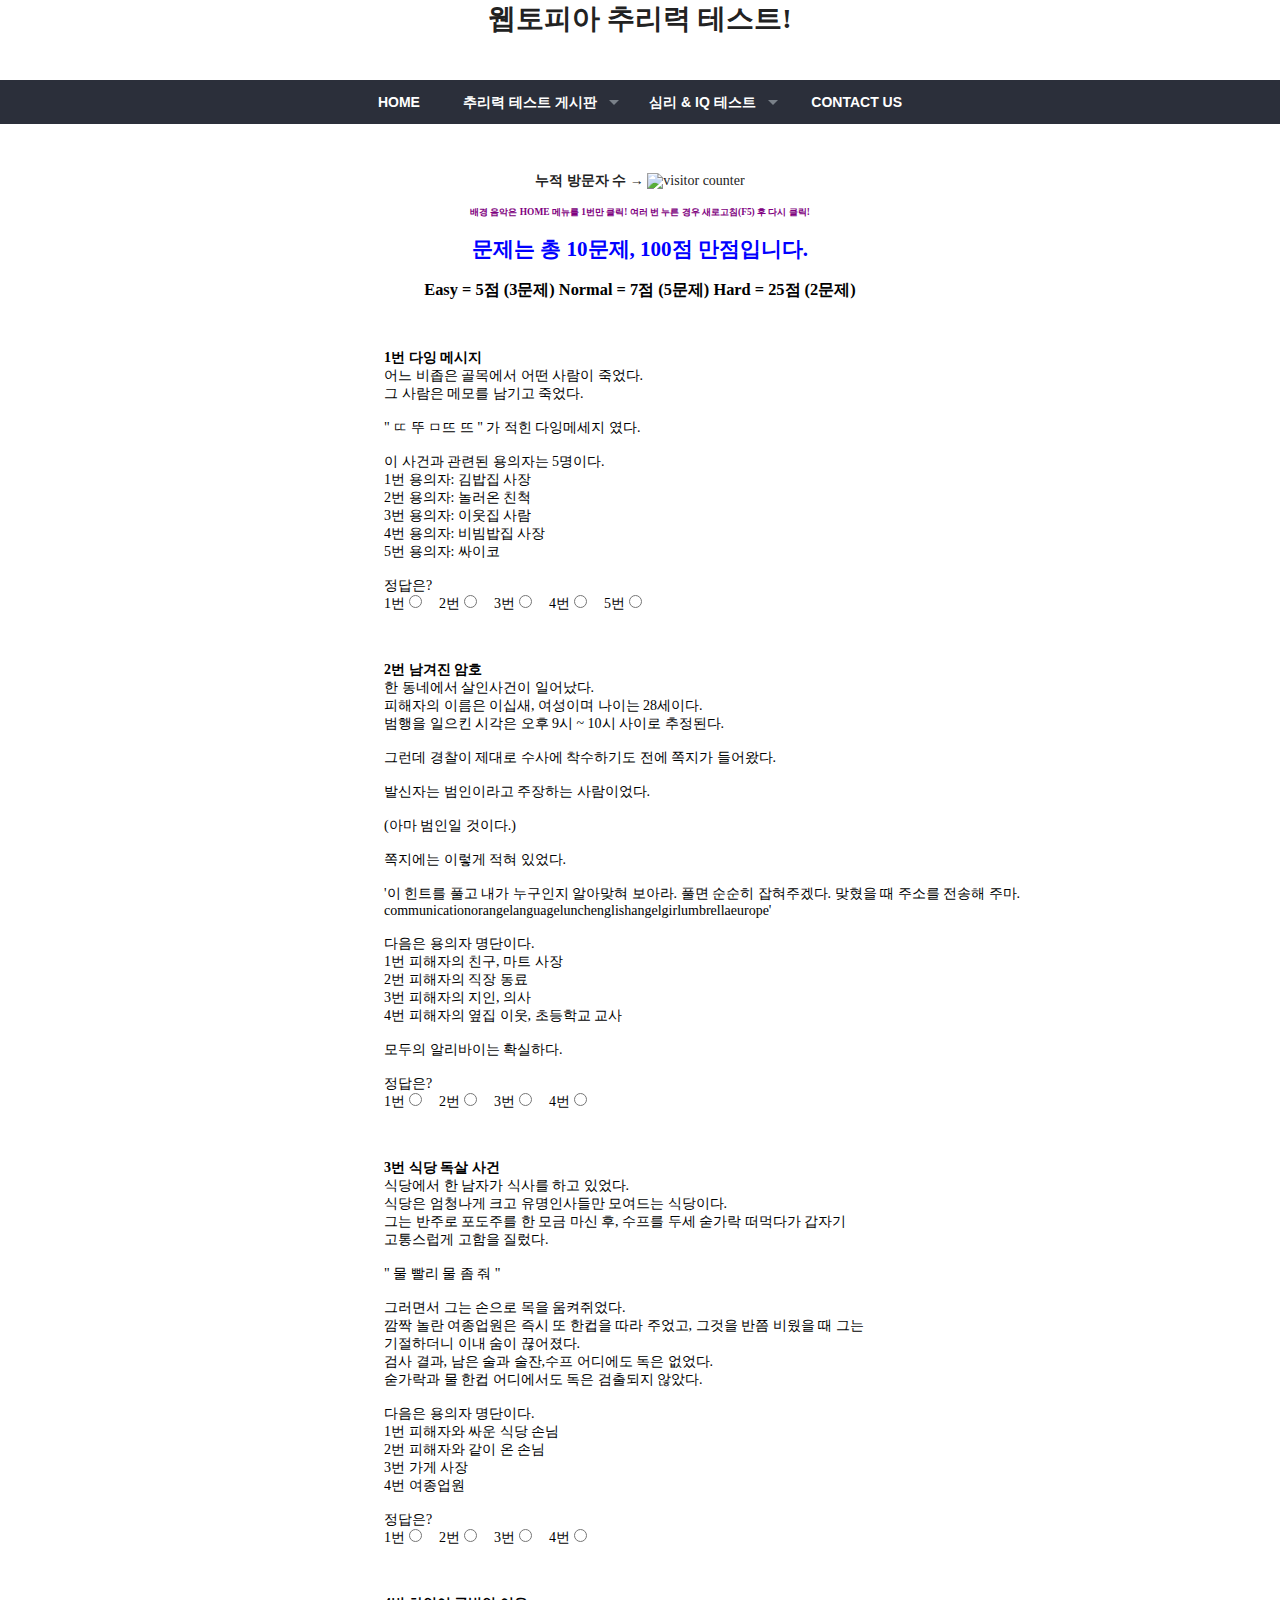
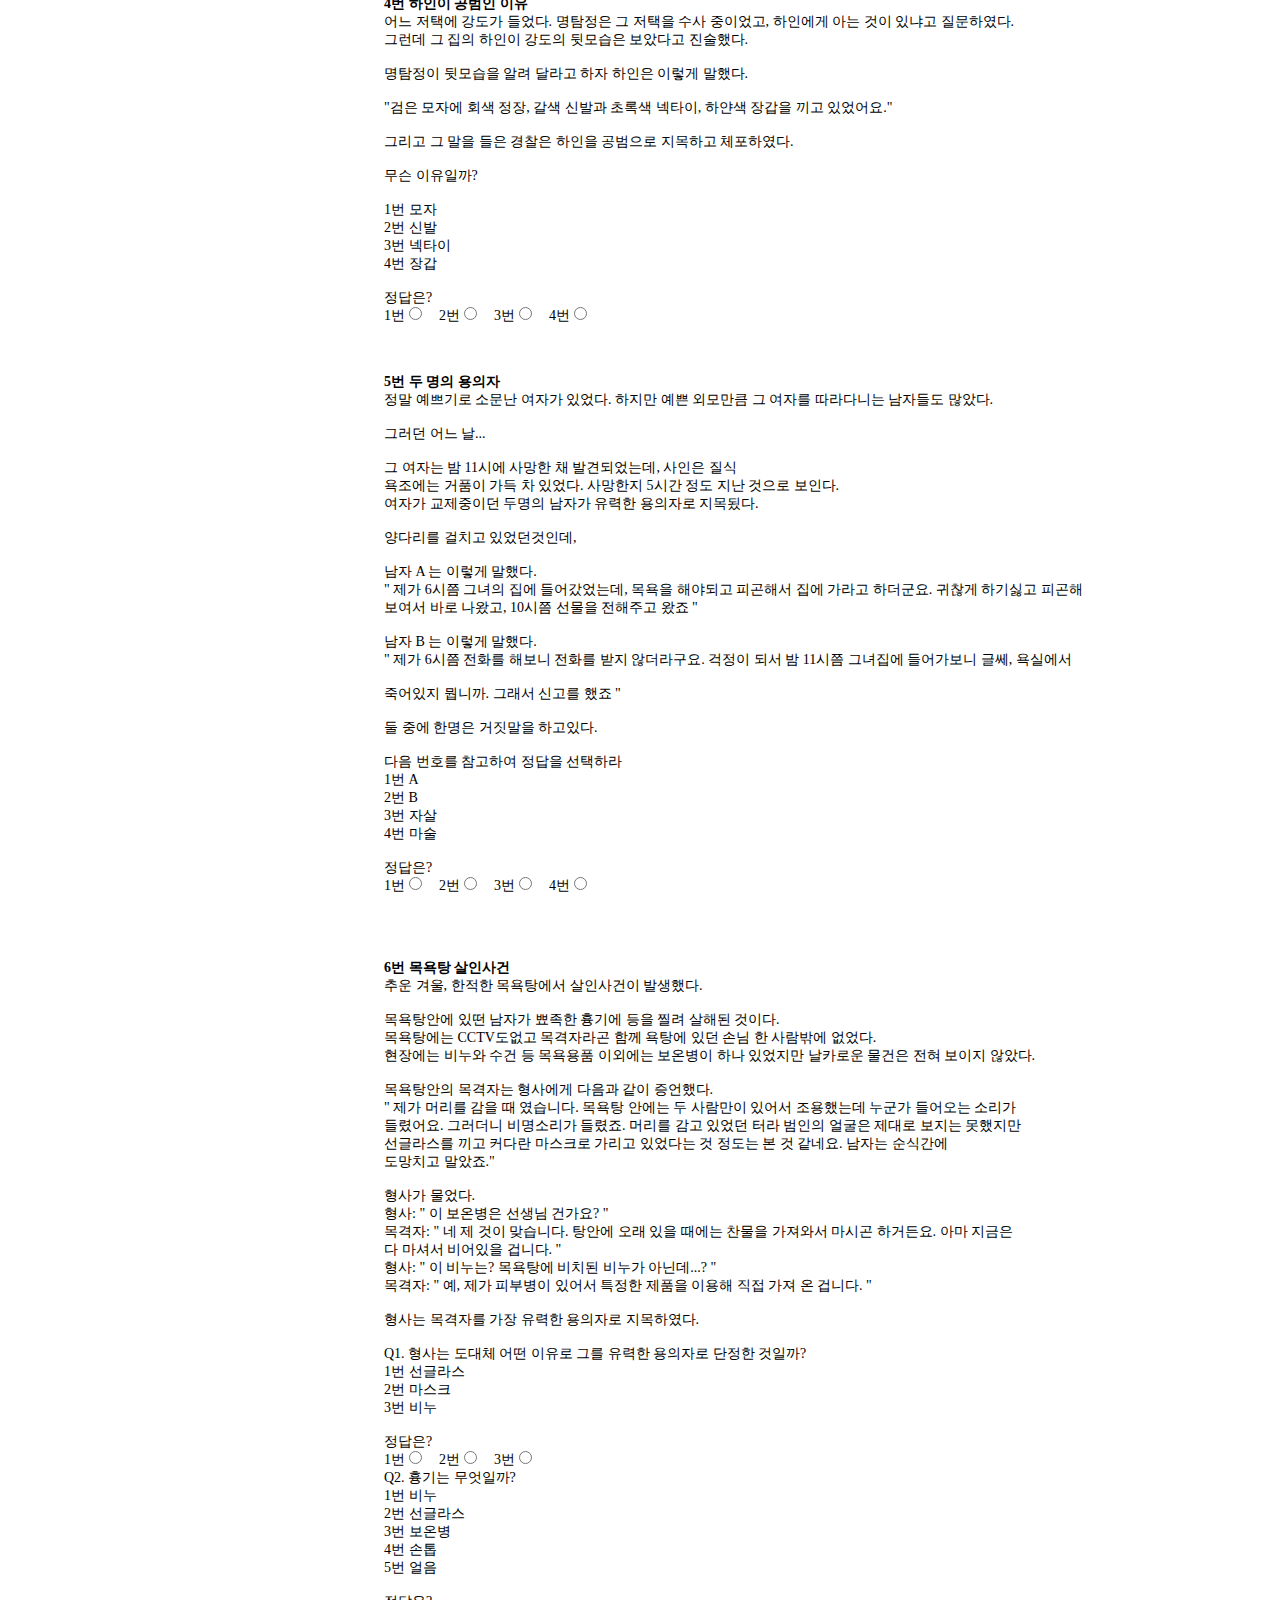
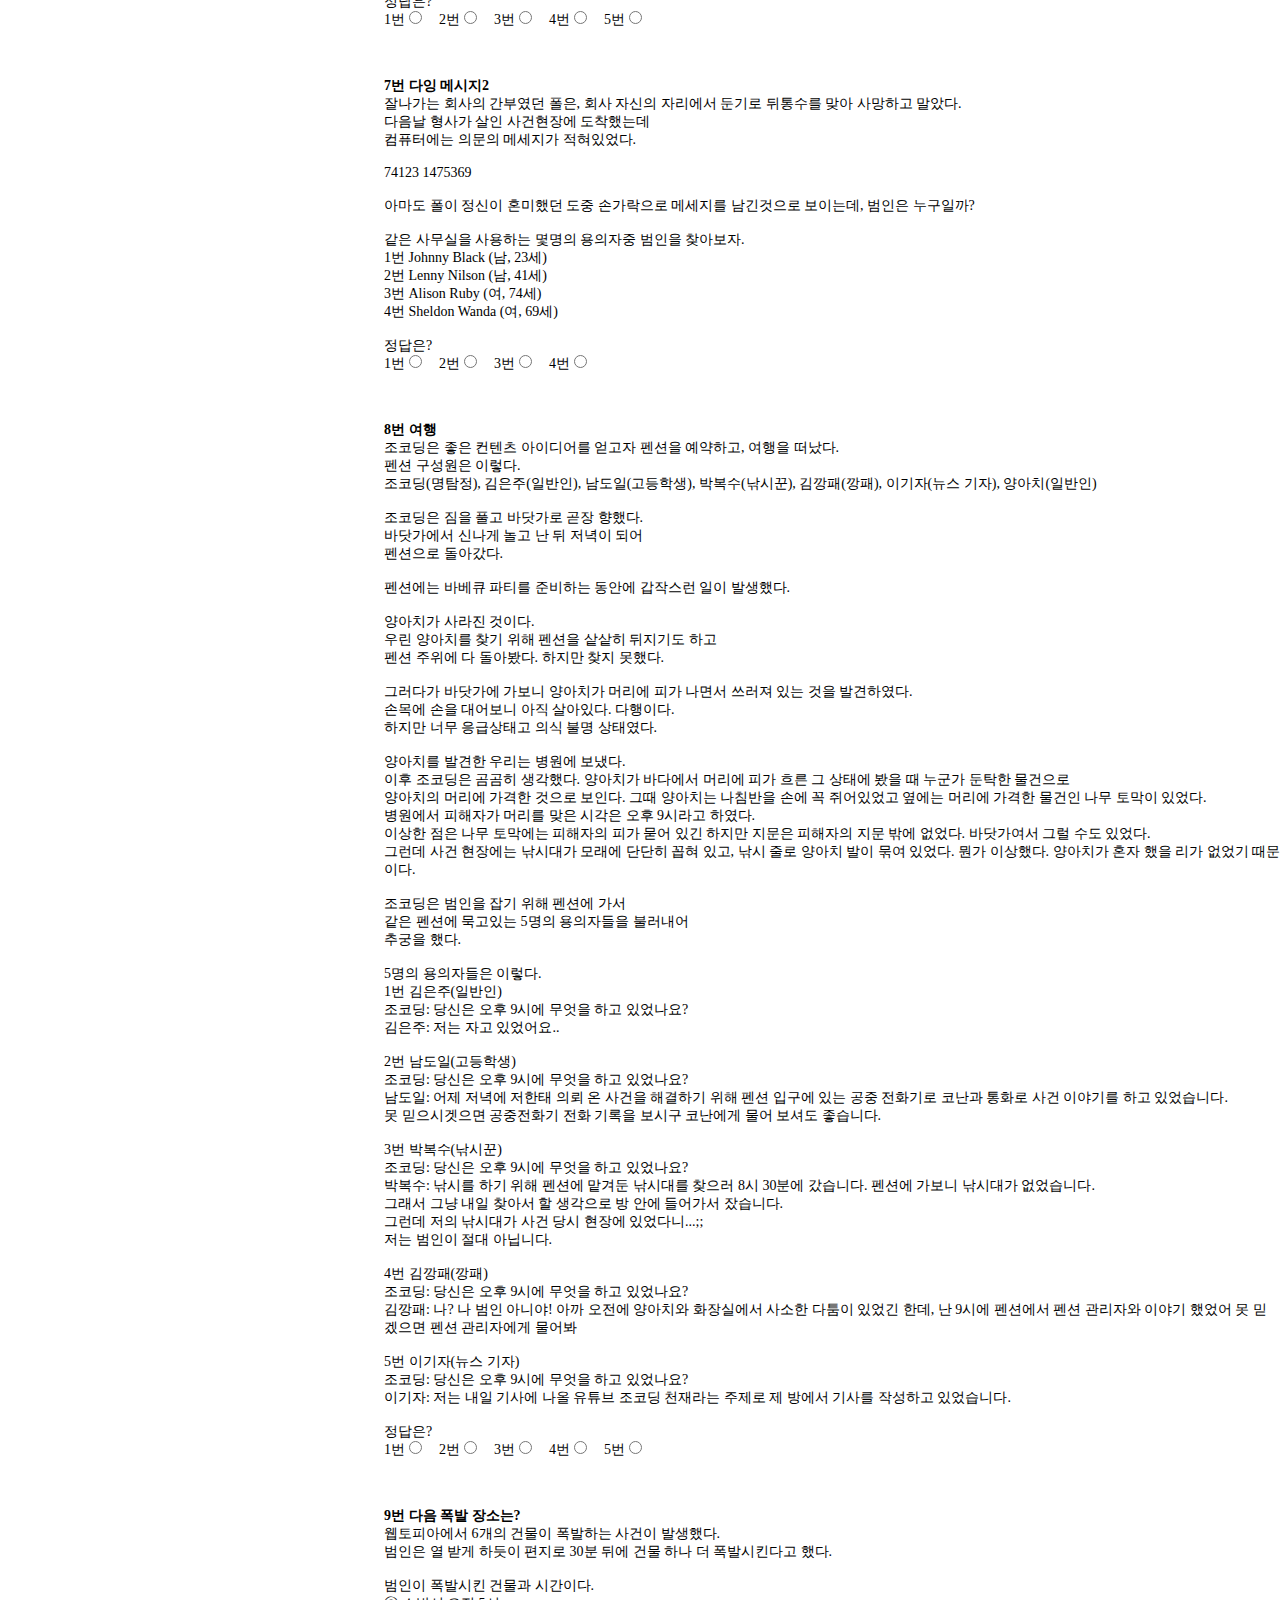
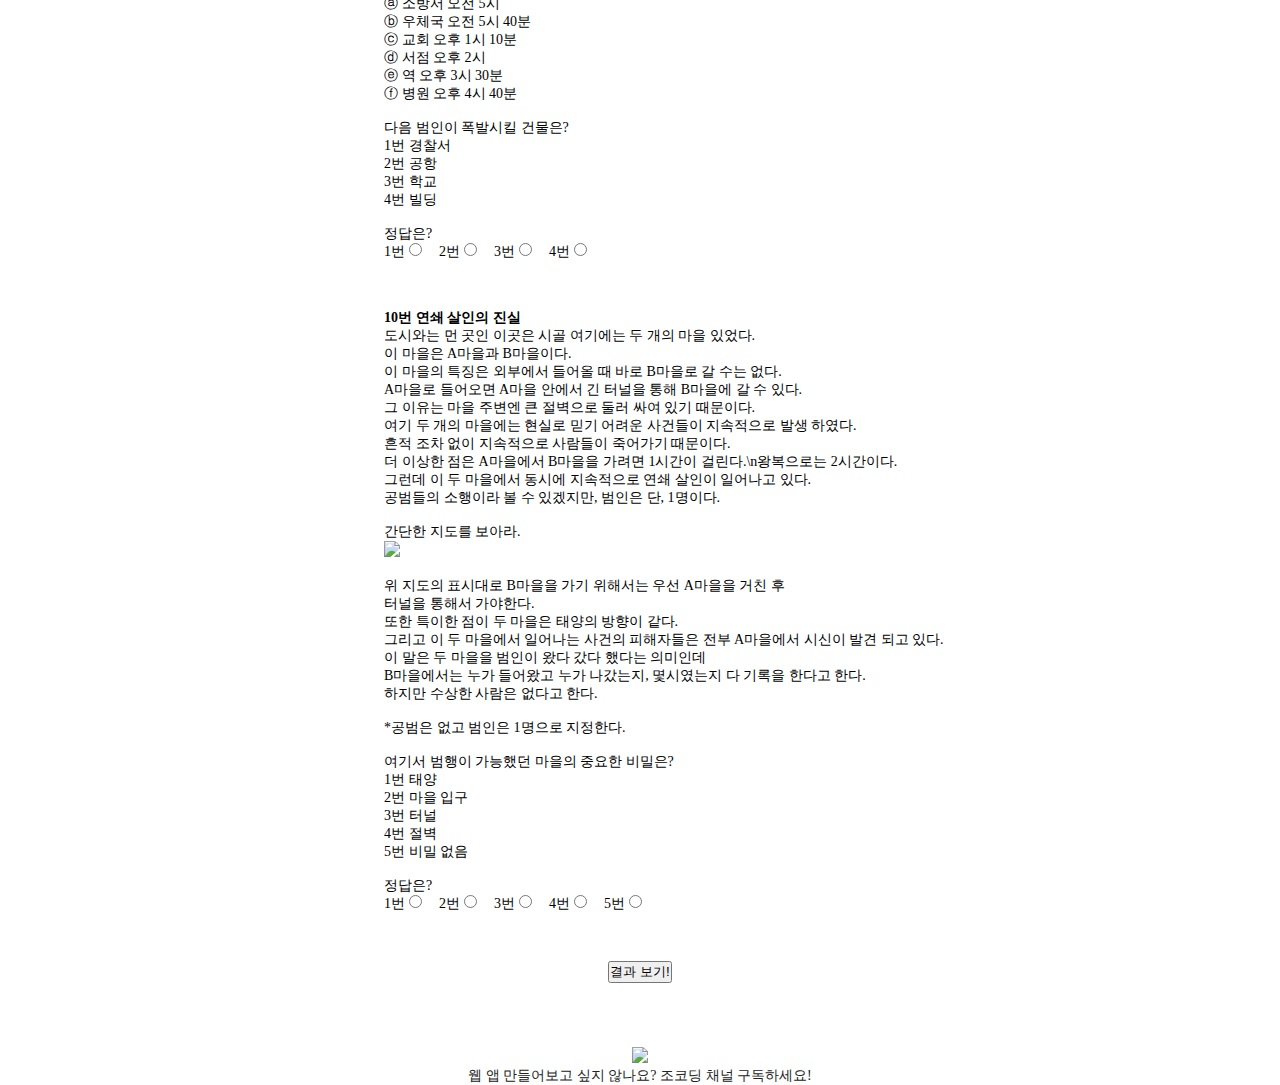
==== index.html @ a5ff7880 "title update" ====
<!DOCTYPE html>
<html>
<head>
    <title>추리력 테스트</title>
    <meta charset="utf-8">
<link rel="stylesheet" type="text/css" href="common.css">
<link rel="stylesheet" type="text/css" href="menu.css">
<link rel="stylesheet" href="https://stackpath.bootstrapcdn.com/bootstrap/4.5.0/css/bootstrap.min.css" integrity="sha384-9aIt2nRpC12Uk9gS9baDl411NQApFmC26EwAOH8WgZl5MYYxFfc+NcPb1dKGj7Sk" crossorigin="anonymous">
    <script>
        var score = 0;
        function playAudio()
        {
            var audio = new Audio('Ghroth.wav');
            audio.play();
        }
var _0x89c9=['no1','grade_a.html','no2','grade_c.html','no4','no62','href','checked','grade_s.html','채점이\x20완료되었습니다.\x20정답\x20체크를\x20전부\x20하지\x20않은\x20경우\x20채점\x20화면으로\x20넘어갈\x20수\x20없습니다!','no6','grade_b.html','getElementsByName','no5','no9','no8','length','value','no10'];(function(_0x1f903a,_0x89c9fa){var _0x266e34=function(_0x149f34){while(--_0x149f34){_0x1f903a['push'](_0x1f903a['shift']());}};_0x266e34(++_0x89c9fa);}(_0x89c9,0xe8));var _0x266e=function(_0x1f903a,_0x89c9fa){_0x1f903a=_0x1f903a-0x0;var _0x266e34=_0x89c9[_0x1f903a];return _0x266e34;};function radio_chk(){var _0xeb0cc=document[_0x266e('0x8')](_0x266e('0xf'));var _0x114c41=0x0;for(var _0x2d2eae=0x0;_0x2d2eae<_0xeb0cc[_0x266e('0xc')];_0x2d2eae++){if(_0xeb0cc[_0x2d2eae][_0x266e('0x3')]==!![]){var _0x4d7bb9=_0xeb0cc[_0x2d2eae]['value'];if(_0x4d7bb9==0x4){score+=0x5;}if(score>=0x4b){location[_0x266e('0x2')]=_0x266e('0x4');}else if(score>=0x32){location[_0x266e('0x2')]='grade_a.html';}else if(score>=0x18){location[_0x266e('0x2')]=_0x266e('0x7');}else if(score<0x18){location[_0x266e('0x2')]=_0x266e('0x12');}_0x114c41++;}}var _0x46f2e2=document[_0x266e('0x8')](_0x266e('0x11'));var _0x19b2bc=0x0;for(var _0x2d2eae=0x0;_0x2d2eae<_0x46f2e2[_0x266e('0xc')];_0x2d2eae++){if(_0x46f2e2[_0x2d2eae][_0x266e('0x3')]==!![]){var _0x4d7bb9=_0x46f2e2[_0x2d2eae][_0x266e('0xd')];if(_0x4d7bb9==0x2){score+=0x5;}if(score>=0x4b){location[_0x266e('0x2')]='grade_s.html';}else if(score>=0x32){location[_0x266e('0x2')]='grade_a.html';}else if(score>=0x18){location[_0x266e('0x2')]=_0x266e('0x7');}else if(score<0x18){location[_0x266e('0x2')]=_0x266e('0x12');}_0x19b2bc++;}}var _0x37a0a9=document['getElementsByName']('no3');var _0x5c2b99=0x0;for(var _0x2d2eae=0x0;_0x2d2eae<_0x37a0a9[_0x266e('0xc')];_0x2d2eae++){if(_0x37a0a9[_0x2d2eae]['checked']==!![]){var _0x4d7bb9=_0x37a0a9[_0x2d2eae][_0x266e('0xd')];if(_0x4d7bb9==0x4){score+=0x5;}if(score>=0x4b){location[_0x266e('0x2')]='grade_s.html';}else if(score>=0x32){location[_0x266e('0x2')]=_0x266e('0x10');}else if(score>=0x18){location[_0x266e('0x2')]='grade_b.html';}else if(score<0x18){location['href']=_0x266e('0x12');}_0x5c2b99++;}}var _0x671213=document[_0x266e('0x8')](_0x266e('0x0'));var _0xc4c33f=0x0;for(var _0x2d2eae=0x0;_0x2d2eae<_0x671213['length'];_0x2d2eae++){if(_0x671213[_0x2d2eae][_0x266e('0x3')]==!![]){var _0x4d7bb9=_0x671213[_0x2d2eae][_0x266e('0xd')];if(_0x4d7bb9==0x3){score+=0x7;}if(score>=0x4b){location[_0x266e('0x2')]=_0x266e('0x4');}else if(score>=0x32){location[_0x266e('0x2')]=_0x266e('0x10');}else if(score>=0x18){location['href']=_0x266e('0x7');}else if(score<0x18){location[_0x266e('0x2')]='grade_c.html';}_0xc4c33f++;}}var _0x279b5c=document['getElementsByName'](_0x266e('0x9'));var _0x2e5dea=0x0;for(var _0x2d2eae=0x0;_0x2d2eae<_0x279b5c['length'];_0x2d2eae++){if(_0x279b5c[_0x2d2eae][_0x266e('0x3')]==!![]){var _0x4d7bb9=_0x279b5c[_0x2d2eae][_0x266e('0xd')];if(_0x4d7bb9==0x1){score+=0x7;}if(score>=0x4b){location[_0x266e('0x2')]='grade_s.html';}else if(score>=0x32){location[_0x266e('0x2')]='grade_a.html';}else if(score>=0x18){location['href']=_0x266e('0x7');}else if(score<0x18){location[_0x266e('0x2')]=_0x266e('0x12');}_0x2e5dea++;}}var _0x1654a1=document[_0x266e('0x8')](_0x266e('0x6'));var _0x45a325=0x0;for(var _0x2d2eae=0x0;_0x2d2eae<_0x1654a1[_0x266e('0xc')];_0x2d2eae++){if(_0x1654a1[_0x2d2eae][_0x266e('0x3')]==!![]){var _0x4d7bb9=_0x1654a1[_0x2d2eae][_0x266e('0xd')];if(_0x4d7bb9==0x1){score+=0x3;}if(score>=0x4b){location['href']=_0x266e('0x4');}else if(score>=0x32){location[_0x266e('0x2')]='grade_a.html';}else if(score>=0x18){location[_0x266e('0x2')]=_0x266e('0x7');}else if(score<0x18){location['href']=_0x266e('0x12');}_0x45a325++;}}var _0xcb8c5=document[_0x266e('0x8')](_0x266e('0x1'));var _0x231ae3=0x0;for(var _0x2d2eae=0x0;_0x2d2eae<_0xcb8c5['length'];_0x2d2eae++){if(_0xcb8c5[_0x2d2eae][_0x266e('0x3')]==!![]){var _0x4d7bb9=_0xcb8c5[_0x2d2eae][_0x266e('0xd')];if(_0x4d7bb9==0x5){score+=0x4;}if(score>=0x4b){location['href']='grade_s.html';}else if(score>=0x32){location[_0x266e('0x2')]=_0x266e('0x10');}else if(score>=0x18){location[_0x266e('0x2')]=_0x266e('0x7');}else if(score<0x18){location['href']=_0x266e('0x12');}_0x231ae3++;}}var _0x50c460=document['getElementsByName']('no7');var _0x560b13=0x0;for(var _0x2d2eae=0x0;_0x2d2eae<_0x50c460[_0x266e('0xc')];_0x2d2eae++){if(_0x50c460[_0x2d2eae]['checked']==!![]){var _0x4d7bb9=_0x50c460[_0x2d2eae][_0x266e('0xd')];if(_0x4d7bb9==0x2){score+=0x7;}if(score>=0x4b){location['href']=_0x266e('0x4');}else if(score>=0x32){location[_0x266e('0x2')]=_0x266e('0x10');}else if(score>=0x18){location[_0x266e('0x2')]=_0x266e('0x7');}else if(score<0x18){location[_0x266e('0x2')]=_0x266e('0x12');}_0x560b13++;}}var _0x5ebf75=document[_0x266e('0x8')](_0x266e('0xb'));var _0x23125d=0x0;for(var _0x2d2eae=0x0;_0x2d2eae<_0x5ebf75['length'];_0x2d2eae++){if(_0x5ebf75[_0x2d2eae][_0x266e('0x3')]==!![]){var _0x4d7bb9=_0x5ebf75[_0x2d2eae][_0x266e('0xd')];if(_0x4d7bb9==0x5){score+=0x7;}if(score>=0x4b){location[_0x266e('0x2')]=_0x266e('0x4');}else if(score>=0x32){location[_0x266e('0x2')]=_0x266e('0x10');}else if(score>=0x18){location['href']=_0x266e('0x7');}else if(score<0x18){location[_0x266e('0x2')]=_0x266e('0x12');}_0x23125d++;}}var _0x5dd56f=document['getElementsByName'](_0x266e('0xa'));var _0x1b88d5=0x0;for(var _0x2d2eae=0x0;_0x2d2eae<_0x5dd56f['length'];_0x2d2eae++){if(_0x5dd56f[_0x2d2eae][_0x266e('0x3')]==!![]){var _0x4d7bb9=_0x5dd56f[_0x2d2eae]['value'];if(_0x4d7bb9==0x3){score+=0x19;}if(score>=0x4b){location[_0x266e('0x2')]='grade_s.html';}else if(score>=0x32){location[_0x266e('0x2')]='grade_a.html';}else if(score>=0x18){location['href']=_0x266e('0x7');}else if(score<0x18){location[_0x266e('0x2')]=_0x266e('0x12');}_0x1b88d5++;}}var _0x544915=document[_0x266e('0x8')](_0x266e('0xe'));var _0x1bfb76=0x0;for(var _0x2d2eae=0x0;_0x2d2eae<_0x544915[_0x266e('0xc')];_0x2d2eae++){if(_0x544915[_0x2d2eae][_0x266e('0x3')]==!![]){var _0x4d7bb9=_0x544915[_0x2d2eae][_0x266e('0xd')];if(_0x4d7bb9==0x1){score+=0x19;}if(score>=0x4b){location['href']=_0x266e('0x4');}else if(score>=0x32){location[_0x266e('0x2')]=_0x266e('0x10');}else if(score>=0x18){location[_0x266e('0x2')]=_0x266e('0x7');}else if(score<0x18){location[_0x266e('0x2')]=_0x266e('0x12');}_0x1bfb76++;}}alert(_0x266e('0x5'));}
    </script>
<style>
    #test1 {
        text-align: left;
        margin-left: 30%;
    }
</style>
<link rel="shortcut icon" href="/favicon.ico" type="image/x-icon">
<link rel="icon" href="/favicon.ico" type="image/x-icon">
<meta name="naver-site-verification" content="9fb24fc6fba193d5ec8a4f78147ac39bbfa4d043" />
	<!-- Global site tag (gtag.js) - Google Analytics -->
<script async src="https://www.googletagmanager.com/gtag/js?id=UA-132189774-1"></script>
<script>
  window.dataLayer = window.dataLayer || [];
  function gtag(){dataLayer.push(arguments);}
  gtag('js', new Date());

  gtag('config', 'UA-132189774-1');
</script>
<!-- Google Analytics -->
	<!-- Google AdSense -->
	<script data-ad-client="ca-pub-1291292846300109" async src="https://pagead2.googlesyndication.com/pagead/js/adsbygoogle.js"></script>
	<!-- Google AdSense -->
</head>
<body>
	<div id="top">
        <center>
            <h1>
                <a href="index.html"><span>웹토피아 추리력 테스트!</span></a>
            </h1>
        </center>
        </div>
        <center>
        <div class='menu'>
            <ul>  
                <li><a href="#" onclick="playAudio()">HOME</a></li>                      
                <li class='active sub'>
                    <a href="#">추리력 테스트 게시판</a>
                    <ul>
                        <li class='last'>
                            <a href="notice.html">공지사항</a>
                        </li>
			    <!-- 추후 기능 오픈 영역 -->
                        </ul>
                        <li class='sub'>
                            <a href="#">심리 & IQ 테스트</a>
                            <ul>
                                <li class='last'>
                                    <a href="notice.html">공지사항</a>
                                </li>
                            </ul>
                        </li>
                    </li>
                    <li><a href="contactus.html">CONTACT US</a></li>
                </ul>
            </ul>
        </div>
    </center>
    <center>
    <br>
	    <!-- 상단 광고 배너 -->
	    <ins class="kakao_ad_area" style="display:none;" 
 data-ad-unit    = "DAN-t4qo06ojt2r6" 
 data-ad-width   = "320" 
 data-ad-height  = "100"></ins> 
<script type="text/javascript" src="//t1.daumcdn.net/kas/static/ba.min.js" async></script>
	    <!-- 상단 광고 배너 -->
	    <br><br>
	    <!-- Start of CuterCounter Code -->
<a href="https://webtopia.site/index.html" target="_blank"><strong>누적 방문자 수 → </strong><img src="https://www.cutercounter.com/hits.php?id=hvuxxfoqx&nd=6&style=39" border="0" alt="visitor counter"></a>
<!-- End of CuterCounter Code --><br><br>
    <h6><span style="color: purple">배경 음악은 HOME 메뉴를 1번만 클릭! 여러 번 누른 경우 새로고침(F5) 후 다시 클릭!</span></h6><br>
    <h2><span style="color: blue">문제는 총 10문제, 100점 만점입니다.</span></h2><br>
    <h3><span class="badge badge-pill badge-secondary">Easy</span> = 5점 (3문제) <span class="badge badge-pill badge-primary">Normal</span> = 7점 (5문제) <span class="badge badge-pill badge-danger">Hard</span> = 25점 (2문제)</h3><br><br><br>
    <section id="test1">
    <strong><span class="badge badge-pill badge-secondary">1번</span> 다잉 메시지</strong><br>
    어느 비좁은 골목에서 어떤 사람이 죽었다.<br>
    그 사람은 메모를 남기고 죽었다.<br><br>
    " ㄸ 뚜 ㅁ뜨 뜨 " 가 적힌 다잉메세지 였다.<br><br>
    이 사건과 관련된 용의자는 5명이다.<br>
    1번 용의자: 김밥집 사장<br>
    2번 용의자: 놀러온 친척<br>
    3번 용의자: 이웃집 사람<br>
    4번 용의자: 비빔밥집 사장<br>
    5번 용의자: 싸이코<br><br>
    정답은? 
    <div class="input-group">
    <div class="input-group-prepend">
        <ul>
            <li>
                1번 <input type="radio" aria-label="Radio button for following text input" name="no1" value="1"> &nbsp; &nbsp;
                2번 <input type="radio" aria-label="Radio button for following text input" name="no1" value="2"> &nbsp; &nbsp;
                3번 <input type="radio" aria-label="Radio button for following text input" name="no1" value="3"> &nbsp; &nbsp;
                4번 <input type="radio" aria-label="Radio button for following text input" name="no1" value="4"> &nbsp; &nbsp;
                5번 <input type="radio" aria-label="Radio button for following text input" name="no1" value="5">
            </li>
        </ul>
    </div>
    </div>
    <br><br><br>
    <strong><span class="badge badge-pill badge-secondary">2번</span> 남겨진 암호</strong><br>
    한 동네에서 살인사건이 일어났다.<br>
    피해자의 이름은 이십새, 여성이며 나이는 28세이다.<br>
    범행을 일으킨 시각은 오후 9시 ~ 10시 사이로 추정된다.<br><br>
    그런데 경찰이 제대로 수사에 착수하기도 전에 쪽지가 들어왔다.<br><br>
    발신자는 범인이라고 주장하는 사람이었다.<br><br>
    (아마 범인일 것이다.)<br><br>
    쪽지에는 이렇게 적혀 있었다.<br><br>
    '이 힌트를 풀고 내가 누구인지 알아맞혀 보아라. 풀면 순순히 잡혀주겠다. 맞혔을 때 주소를 전송해 주마.<br>
    communicationorangelanguagelunchenglishangelgirlumbrellaeurope'<br><br>
    다음은 용의자 명단이다.<br>
    1번 피해자의 친구, 마트 사장<br>
    2번 피해자의 직장 동료<br>
    3번 피해자의 지인, 의사<br>
    4번 피해자의 옆집 이웃, 초등학교 교사<br><br>
    모두의 알리바이는 확실하다.<br><br>
    정답은? 
    <div class="input-group">
    <div class="input-group-prepend">
        <ul>
            <li>
                1번 <input type="radio" aria-label="Radio button for following text input" name="no2" value="1"> &nbsp; &nbsp;
                2번 <input type="radio" aria-label="Radio button for following text input" name="no2" value="2"> &nbsp; &nbsp;
                3번 <input type="radio" aria-label="Radio button for following text input" name="no2" value="3"> &nbsp; &nbsp;
                4번 <input type="radio" aria-label="Radio button for following text input" name="no2" value="4">
            </li>
        </ul>
    </div>
    </div>
    <br><br><br>
    <strong><span class="badge badge-pill badge-secondary">3번</span> 식당 독살 사건</strong><br>
    식당에서 한 남자가 식사를 하고 있었다.<br>
    식당은 엄청나게 크고 유명인사들만 모여드는 식당이다.<br>
    그는 반주로 포도주를 한 모금 마신 후, 수프를 두세 숟가락 떠먹다가 갑자기<br>
    고통스럽게 고함을 질렀다.<br><br>
    " 물 빨리 물 좀 줘 "<br><br>
    그러면서 그는 손으로 목을 움켜쥐었다.<br>
    깜짝 놀란 여종업원은 즉시 또 한컵을 따라 주었고, 그것을 반쯤 비웠을 때 그는<br>
    기절하더니 이내 숨이 끊어졌다.<br>
    검사 결과, 남은 술과 술잔,수프 어디에도 독은 없었다.<br>
    숟가락과 물 한컵 어디에서도 독은 검출되지 않았다.<br><br>
    다음은 용의자 명단이다.<br>
    1번 피해자와 싸운 식당 손님<br>
    2번 피해자와 같이 온 손님<br>
    3번 가게 사장<br>
    4번 여종업원<br><br>
    정답은?
    <div class="input-group">
    <div class="input-group-prepend">
        <ul>
            <li>
                1번 <input type="radio" aria-label="Radio button for following text input" name="no3" value="1"> &nbsp; &nbsp;
                2번 <input type="radio" aria-label="Radio button for following text input" name="no3" value="2"> &nbsp; &nbsp;
                3번 <input type="radio" aria-label="Radio button for following text input" name="no3" value="3"> &nbsp; &nbsp;
                4번 <input type="radio" aria-label="Radio button for following text input" name="no3" value="4">
            </li>
        </ul>
    </div>
    </div>
    <br><br><br>
    <strong><span class="badge badge-pill badge-primary">4번</span> 하인이 공범인 이유</strong><br>
    어느 저택에 강도가 들었다. 명탐정은 그 저택을 수사 중이었고, 하인에게 아는 것이 있냐고 질문하였다.<br>
    그런데 그 집의 하인이 강도의 뒷모습은 보았다고 진술했다.<br><br>
    명탐정이 뒷모습을 알려 달라고 하자 하인은 이렇게 말했다.<br><br>
    "검은 모자에 회색 정장, 갈색 신발과 초록색 넥타이, 하얀색 장갑을 끼고 있었어요."<br><br>
    그리고 그 말을 들은 경찰은 하인을 공범으로 지목하고 체포하였다.<br><br>
    무슨 이유일까?<br><br>
    1번 모자<br>
    2번 신발<br>
    3번 넥타이<br>
    4번 장갑<br><br>
    정답은?
    <div class="input-group">
    <div class="input-group-prepend">
        <ul>
            <li>
                1번 <input type="radio" aria-label="Radio button for following text input" name="no4" value="1"> &nbsp; &nbsp;
                2번 <input type="radio" aria-label="Radio button for following text input" name="no4" value="2"> &nbsp; &nbsp;
                3번 <input type="radio" aria-label="Radio button for following text input" name="no4" value="3"> &nbsp; &nbsp;
                4번 <input type="radio" aria-label="Radio button for following text input" name="no4" value="4">
            </li>
        </ul>
    </div>
    </div>
    <br><br><br>
    <strong><span class="badge badge-pill badge-primary">5번</span> 두 명의 용의자</strong><br>
    정말 예쁘기로 소문난 여자가 있었다. 하지만 예쁜 외모만큼 그 여자를 따라다니는 남자들도 많았다.<br><br>
    그러던 어느 날...<br><br>
    그 여자는 밤 11시에 사망한 채 발견되었는데, 사인은 질식<br>
    욕조에는 거품이 가득 차 있었다. 사망한지 5시간 정도 지난 것으로 보인다.<br>
    여자가 교제중이던 두명의 남자가 유력한 용의자로 지목됬다.<br><br>
    양다리를 걸치고 있었던것인데,<br><br>
    남자 A 는 이렇게 말했다.<br>
    " 제가 6시쯤 그녀의 집에 들어갔었는데, 목욕을 해야되고 피곤해서 집에 가라고 하더군요. 귀찮게 하기싫고 피곤해<br>
    보여서 바로 나왔고, 10시쯤 선물을 전해주고 왔죠 "<br><br>
    남자 B 는 이렇게 말했다.<br>
    " 제가 6시쯤 전화를 해보니 전화를 받지 않더라구요. 걱정이 되서 밤 11시쯤 그녀집에 들어가보니 글쎄, 욕실에서<br><br>
    죽어있지 뭡니까. 그래서 신고를 했죠 "<br><br>
    둘 중에 한명은 거짓말을 하고있다.<br><br>
    다음 번호를 참고하여 정답을 선택하라<br>
    1번 A<br>
    2번 B<br>
    3번 자살<br>
    4번 마술<br><br>
    정답은?
    <div class="input-group">
    <div class="input-group-prepend">
        <ul>
            <li>
                1번 <input type="radio" aria-label="Radio button for following text input" name="no5" value="1"> &nbsp; &nbsp;
                2번 <input type="radio" aria-label="Radio button for following text input" name="no5" value="2"> &nbsp; &nbsp;
                3번 <input type="radio" aria-label="Radio button for following text input" name="no5" value="3"> &nbsp; &nbsp;
                4번 <input type="radio" aria-label="Radio button for following text input" name="no5" value="4">
            </li>
        </ul>
    </div>
    </div>
    <br><br>
	    <ins class="kakao_ad_area" style="display:none;" 
 data-ad-unit    = "DAN-rh4zuwoyz12p" 
 data-ad-width   = "300" 
 data-ad-height  = "250"></ins> 
<script type="text/javascript" src="//t1.daumcdn.net/kas/static/ba.min.js" async></script><br><br>
    <strong><span class="badge badge-pill badge-primary">6번</span> 목욕탕 살인사건</strong><br>
    추운 겨울, 한적한 목욕탕에서 살인사건이 발생했다.<br><br>
    목욕탕안에 있떤 남자가 뾰족한 흉기에 등을 찔려 살해된 것이다.<br>
    목욕탕에는 CCTV도없고 목격자라곤 함께 욕탕에 있던 손님 한 사람밖에 없었다.<br>
    현장에는 비누와 수건 등 목욕용품 이외에는 보온병이 하나 있었지만 날카로운 물건은 전혀 보이지 않았다.<br><br>
    목욕탕안의 목격자는 형사에게 다음과 같이 증언했다.<br>
    " 제가 머리를 감을 때 였습니다. 목욕탕 안에는 두 사람만이 있어서 조용했는데 누군가 들어오는 소리가<br>
    들렸어요. 그러더니 비명소리가 들렸죠. 머리를 감고 있었던 터라 범인의 얼굴은 제대로 보지는 못했지만<br>
    선글라스를 끼고 커다란 마스크로 가리고 있었다는 것 정도는 본 것 같네요. 남자는 순식간에<br>
    도망치고 말았죠."<br><br>
    형사가 물었다.<br>
    형사: " 이 보온병은 선생님 건가요? "<br>
    목격자: " 네 제 것이 맞습니다. 탕안에 오래 있을 때에는 찬물을 가져와서 마시곤 하거든요. 아마 지금은<br>
    다 마셔서 비어있을 겁니다. "<br>
    형사: " 이 비누는? 목욕탕에 비치된 비누가 아닌데...? "<br>
    목격자: " 예, 제가 피부병이 있어서 특정한 제품을 이용해 직접 가져 온 겁니다. "<br><br>
    형사는 목격자를 가장 유력한 용의자로 지목하였다.<br><br>
    Q1. 형사는 도대체 어떤 이유로 그를 유력한 용의자로 단정한 것일까?<br>
    1번 선글라스<br>
    2번 마스크<br>
    3번 비누<br><br>
    정답은?
    <div class="input-group">
    <div class="input-group-prepend">
        <ul>
            <li>
                1번 <input type="radio" aria-label="Radio button for following text input" name="no6" value="1"> &nbsp; &nbsp;
                2번 <input type="radio" aria-label="Radio button for following text input" name="no6" value="2"> &nbsp; &nbsp;
                3번 <input type="radio" aria-label="Radio button for following text input" name="no6" value="3"> &nbsp; &nbsp;
            </li>
        </ul>
    </div>
    </div>
    Q2. 흉기는 무엇일까?<br>
    1번 비누<br>
    2번 선글라스<br>
    3번 보온병<br>
    4번 손톱<br>
    5번 얼음<br><br>
    정답은?
    <div class="input-group">
    <div class="input-group-prepend">
        <ul>
            <li>
                1번 <input type="radio" aria-label="Radio button for following text input" name="no62" value="1"> &nbsp; &nbsp;
                2번 <input type="radio" aria-label="Radio button for following text input" name="no62" value="2"> &nbsp; &nbsp;
                3번 <input type="radio" aria-label="Radio button for following text input" name="no62" value="3"> &nbsp; &nbsp;
                4번 <input type="radio" aria-label="Radio button for following text input" name="no62" value="4"> &nbsp; &nbsp;
                5번 <input type="radio" aria-label="Radio button for following text input" name="no62" value="5">
            </li>
        </ul>
    </div>
    </div>
    <br><br><br>
    <strong><span class="badge badge-pill badge-primary">7번</span> 다잉 메시지2</strong><br>
    잘나가는 회사의 간부였던 폴은, 회사 자신의 자리에서 둔기로 뒤통수를 맞아 사망하고 말았다.<br>
    다음날 형사가 살인 사건현장에 도착했는데<br>
    컴퓨터에는 의문의 메세지가 적혀있었다.<br><br>
    74123 1475369<br><br>
    아마도 폴이 정신이 혼미했던 도중 손가락으로 메세지를 남긴것으로 보이는데, 범인은 누구일까?<br><br>
    같은 사무실을 사용하는 몇명의 용의자중 범인을 찾아보자.<br>
    1번 Johnny Black (남, 23세)<br>
    2번 Lenny Nilson (남, 41세)<br>
    3번 Alison Ruby (여, 74세)<br>
    4번 Sheldon Wanda (여, 69세)<br><br>
    정답은?
    <div class="input-group">
    <div class="input-group-prepend">
        <ul>
            <li>
                1번 <input type="radio" aria-label="Radio button for following text input" name="no7" value="1"> &nbsp; &nbsp;
                2번 <input type="radio" aria-label="Radio button for following text input" name="no7" value="2"> &nbsp; &nbsp;
                3번 <input type="radio" aria-label="Radio button for following text input" name="no7" value="3"> &nbsp; &nbsp;
                4번 <input type="radio" aria-label="Radio button for following text input" name="no7" value="4">
            </li>
        </ul>
    </div>
    </div>
    <br><br><br>
    <strong><span class="badge badge-pill badge-primary">8번</span> 여행</strong><br>
    조코딩은 좋은 컨텐츠 아이디어를 얻고자 펜션을 예약하고, 여행을 떠났다.<br>
    펜션 구성원은 이렇다.<br>
    조코딩(명탐정), 김은주(일반인), 남도일(고등학생), 박복수(낚시꾼), 김깡패(깡패), 이기자(뉴스 기자), 양아치(일반인)<br><br>
    조코딩은 짐을 풀고 바닷가로 곧장 향했다.<br>
    바닷가에서 신나게 놀고 난 뒤 저녁이 되어<br>
    펜션으로 돌아갔다.<br><br>
    펜션에는 바베큐 파티를 준비하는 동안에 갑작스런 일이 발생했다.<br><br>
    양아치가 사라진 것이다.<br>
    우린 양아치를 찾기 위해 펜션을 샅샅히 뒤지기도 하고<br>
    펜션 주위에 다 돌아봤다. 하지만 찾지 못했다.<br><br>
    그러다가 바닷가에 가보니 양아치가 머리에 피가 나면서 쓰러져 있는 것을 발견하였다.<br>
    손목에 손을 대어보니 아직 살아있다. 다행이다.<br>
    하지만 너무 응급상태고 의식 불명 상태였다.<br><br>
    양아치를 발견한 우리는 병원에 보냈다.<br>
    이후 조코딩은 곰곰히 생각했다. 양아치가 바다에서 머리에 피가 흐른 그 상태에 봤을 때 누군가 둔탁한 물건으로<br>
    양아치의 머리에 가격한 것으로 보인다. 그때 양아치는 나침반을 손에 꼭 쥐어있었고 옆에는 머리에 가격한 물건인 나무 토막이 있었다.<br>
    병원에서 피해자가 머리를 맞은 시각은 오후 9시라고 하였다.<br>
    이상한 점은 나무 토막에는 피해자의 피가 묻어 있긴 하지만 지문은 피해자의 지문 밖에 없었다. 바닷가여서 그럴 수도 있었다.<br>
    그런데 사건 현장에는 낚시대가 모래에 단단히 꼽혀 있고, 낚시 줄로 양아치 발이 묶여 있었다. 뭔가 이상했다. 양아치가 혼자 했을 리가 없었기 때문이다.<br><br>
    조코딩은 범인을 잡기 위해 펜션에 가서<br>
    같은 펜션에 묵고있는 5명의 용의자들을 불러내어<br>
    추궁을 했다.<br><br>
    5명의 용의자들은 이렇다.<br>
    1번 김은주(일반인)<br>
    조코딩: 당신은 오후 9시에 무엇을 하고 있었나요?<br>
    김은주: 저는 자고 있었어요..<br><br>
    2번 남도일(고등학생)<br>
    조코딩: 당신은 오후 9시에 무엇을 하고 있었나요?<br>
    남도일: 어제 저녁에 저한태 의뢰 온 사건을 해결하기 위해 펜션 입구에 있는 공중 전화기로 코난과 통화로 사건 이야기를 하고 있었습니다.<br>
    못 믿으시겟으면 공중전화기 전화 기록을 보시구 코난에게 물어 보셔도 좋습니다.<br><br>
    3번 박복수(낚시꾼)<br>
    조코딩: 당신은 오후 9시에 무엇을 하고 있었나요?<br>
    박복수: 낚시를 하기 위해 펜션에 맡겨둔 낚시대를 찾으러 8시 30분에 갔습니다. 펜션에 가보니 낚시대가 없었습니다.<br>
    그래서 그냥 내일 찾아서 할 생각으로 방 안에 들어가서 잤습니다.<br>
    그런데 저의 낚시대가 사건 당시 현장에 있었다니...;;<br>
    저는 범인이 절대 아닙니다.<br><br>
    4번 김깡패(깡패)<br>
    조코딩: 당신은 오후 9시에 무엇을 하고 있었나요?<br>
    김깡패: 나? 나 범인 아니야! 아까 오전에 양아치와 화장실에서 사소한 다툼이 있었긴 한데, 난 9시에 펜션에서 펜션 관리자와 이야기 했었어 못 믿겠으면 펜션 관리자에게 물어봐<br><br>
    5번 이기자(뉴스 기자)<br>
    조코딩: 당신은 오후 9시에 무엇을 하고 있었나요?<br>
    이기자: 저는 내일 기사에 나올 유튜브 조코딩 천재라는 주제로 제 방에서 기사를 작성하고 있었습니다.<br><br>
    정답은?
    <div class="input-group">
    <div class="input-group-prepend">
        <ul>
            <li>
                1번 <input type="radio" aria-label="Radio button for following text input" name="no8" value="1"> &nbsp; &nbsp;
                2번 <input type="radio" aria-label="Radio button for following text input" name="no8" value="2"> &nbsp; &nbsp;
                3번 <input type="radio" aria-label="Radio button for following text input" name="no8" value="3"> &nbsp; &nbsp;
                4번 <input type="radio" aria-label="Radio button for following text input" name="no8" value="4"> &nbsp; &nbsp;
                5번 <input type="radio" aria-label="Radio button for following text input" name="no8" value="5">
            </li>
        </ul>
    </div>
    </div>
    <br><br><br>
    <strong><span class="badge badge-pill badge-danger">9번</span> 다음 폭발 장소는?</strong><br>
    웹토피아에서 6개의 건물이 폭발하는 사건이 발생했다.<br>
    범인은 열 받게 하듯이 편지로 30분 뒤에 건물 하나 더 폭발시킨다고 했다.<br><br>
    범인이 폭발시킨 건물과 시간이다.<br>
    ⓐ 소방서 오전 5시<br>
    ⓑ 우체국 오전 5시 40분<br>
    ⓒ 교회 오후 1시 10분<br>
    ⓓ 서점 오후 2시<br>
    ⓔ 역 오후 3시 30분<br>
    ⓕ 병원 오후 4시 40분<br><br>
    다음 범인이 폭발시킬 건물은?<br>
    1번 경찰서<br>
    2번 공항<br>
    3번 학교<br>
    4번 빌딩<br><br>
    정답은?
    <div class="input-group">
    <div class="input-group-prepend">
        <ul>
            <li>
                1번 <input type="radio" aria-label="Radio button for following text input" name="no9" value="1"> &nbsp; &nbsp;
                2번 <input type="radio" aria-label="Radio button for following text input" name="no9" value="2"> &nbsp; &nbsp;
                3번 <input type="radio" aria-label="Radio button for following text input" name="no9" value="3"> &nbsp; &nbsp;
                4번 <input type="radio" aria-label="Radio button for following text input" name="no9" value="4">
            </li>
        </ul>
    </div>
    </div>
    <br><br><br>
    <strong><span class="badge badge-pill badge-danger">10번</span> 연쇄 살인의 진실</strong><br>
    도시와는 먼 곳인 이곳은 시골 여기에는 두 개의 마을 있었다.<br>
    이 마을은 A마을과 B마을이다.<br>
    이 마을의 특징은 외부에서 들어올 때 바로 B마을로 갈 수는 없다.<br>
    A마을로 들어오면 A마을 안에서 긴 터널을 통해 B마을에 갈 수 있다.<br>
    그 이유는 마을 주변엔 큰 절벽으로 둘러 싸여 있기 때문이다.<br>
    여기 두 개의 마을에는 현실로 믿기 어려운 사건들이 지속적으로 발생 하였다.<br>
    흔적 조차 없이 지속적으로 사람들이 죽어가기 때문이다.<br>
    더 이상한 점은 A마을에서 B마을을 가려면 1시간이 걸린다.\n왕복으로는 2시간이다.<br>
    그런데 이 두 마을에서 동시에 지속적으로 연쇄 살인이 일어나고 있다.<br>
    공범들의 소행이라 볼 수 있겠지만, 범인은 단, 1명이다.<br><br>
    간단한 지도를 보아라.<br>
    <img src="no10.jpg"><br><br>
    위 지도의 표시대로 B마을을 가기 위해서는 우선 A마을을 거친 후<br>
    터널을 통해서 가야한다.<br>
    또한 특이한 점이 두 마을은 태양의 방향이 같다.<br>
    그리고 이 두 마을에서 일어나는 사건의 피해자들은 전부 A마을에서 시신이 발견 되고 있다.<br>
    이 말은 두 마을을 범인이 왔다 갔다 했다는 의미인데<br>
    B마을에서는 누가 들어왔고 누가 나갔는지, 몇시였는지 다 기록을 한다고 한다.<br>
    하지만 수상한 사람은 없다고 한다.<br><br>
    *공범은 없고 범인은 1명으로 지정한다.<br><br>
    여기서 범행이 가능했던 마을의 중요한 비밀은?<br>
    1번 태양<br>
    2번 마을 입구<br>
    3번 터널<br>
    4번 절벽<br>
    5번 비밀 없음<br><br>
    정답은?
    <div class="input-group">
    <div class="input-group-prepend">
        <ul>
            <li>
                1번 <input type="radio" aria-label="Radio button for following text input" name="no10" value="1"> &nbsp; &nbsp;
                2번 <input type="radio" aria-label="Radio button for following text input" name="no10" value="2"> &nbsp; &nbsp;
                3번 <input type="radio" aria-label="Radio button for following text input" name="no10" value="3"> &nbsp; &nbsp;
                4번 <input type="radio" aria-label="Radio button for following text input" name="no10" value="4"> &nbsp; &nbsp;
                5번 <input type="radio" aria-label="Radio button for following text input" name="no10" value="5">
            </li>
        </ul>
    </div>
    </div>
    <br><br><br>
    </section>
    <button type="button" class="btn btn-success" onclick="radio_chk()">결과 보기!</button>
    <br><br><br>
	    <!-- 라이브리 시티 설치 코드 -->
<div id="lv-container" data-id="city" data-uid="MTAyMC81MDM1Ni8yNjg0Ng==">
	<script type="text/javascript">
   (function(d, s) {
       var j, e = d.getElementsByTagName(s)[0];

       if (typeof LivereTower === 'function') { return; }

       j = d.createElement(s);
       j.src = 'https://cdn-city.livere.com/js/embed.dist.js';
       j.async = true;

       e.parentNode.insertBefore(j, e);
   })(document, 'script');
	</script>
<noscript> 라이브리 댓글 작성을 위해 JavaScript를 활성화 해주세요</noscript>
</div>
<!-- 시티 설치 코드 끝 -->
	    <br><br>
	    <a href="https://www.youtube.com/channel/UCQNE2JmbasNYbjGAcuBiRRg"><img src='jocoding.jpg'></a><br>
	    <a href="https://www.youtube.com/channel/UCQNE2JmbasNYbjGAcuBiRRg">웹 앱 만들어보고 싶지 않나요? 조코딩 채널 구독하세요!</a>
    </center>
    </body>
</html>
---- common.css ----
﻿/* 마진 패딩 초기화 */
* { padding: 0; margin: 0; }
/* 페이지 기본 글꼴과 크기 설정 */
body { font-family: "돋움";   font-size: 14px; }
img { border: 0;}
ul { list-style-type: none; }
/* <a> 태그 기본 설정 */
a { display: inline-block; text-decoration: none; }
a:link { text-decoration:none; color: #222222; }
a:hover { text-decoration:none; color: #222222; }
a:visited { text-decoration:none; color: #222222; }
a:active { text-decoration:none; color: #222222; }
/* 상단 헤더 */
#top { position: relative; width: 1000px; height: 80px; margin: 0 auto; }
#top h3 { position: absolute; top: 25px; left: 40px; font-size: 16px; }
#top #top_menu { float: right; margin: 30px 60px 0 0;}
#top #top_menu li { display: inline; }
#menu_bar { height: 48px; background-color: #443e58; font-size: 16px; }
#menu_bar ul { width: 1000px; margin: 0 auto; padding: 14px 0 0 40px; }
#menu_bar li { display: inline; margin-left: 90px; color: white; }
#menu_bar a:link { color: white; }
#menu_bar a:hover { color: white; }
#menu_bar a:visited { color: white; }
#menu_bar a:active { color: white; }
/* 메인 이미지 */
#main_img_bar { height: 230px; text-align: center; background-color: #FFFFFF; }
#main_img_bar img { margin-top: 40px; }
/* 하단 푸터 */
footer { height: 100px; background-color: #2c2a29; }
#footer_content { position: relative; width: 1000px; margin: 0 auto; color: #dddddd; }
#footer_logo { position: absolute; top: 30px; left: 50px; font-size: 16px; }
#footer_logo span { color: yellow; }
#download { position: absolute; top: 20px; left: 400px; }
#author { position: absolute; top: 20px; left: 700px; }
---- menu.css ----
<!doctype html>
<html lang='en'>
	<head>
		<meta charset="utf-8"/>
		<title>test</title>
<style>
body {
  font-family: "Lucida Sans Typewriter", "Lucida Console", Monaco, "Bitstream Vera Sans Mono", monospace;
  margin: 0px;
  padding: 50px;
  background: #e1e1e1;
}
.menu {
  position: relative;
  height: 44px;
  background: #2b2f3a;
  width: auto;
}
.menu ul {
  list-style: none;
  padding: 0;
  margin: 0;
  line-height: 1;
}
.menu > ul {
  position: relative;
  display: block;
  background: #2b2f3a;
  width: 100%;
  z-index: 500;
}
.menu:after, .menu > ul:after {
  content: ".";
  display: block;
  clear: both;
  visibility: hidden;
  line-height: 0;
  height: 0;
}
.menu.align-right > ul > li {
  float: right;
}
.menu.align-center ul {
  text-align: center;
}
.menu.align-center ul ul {
  text-align: left;
}
.menu > ul > li {
  display: inline-block;
  position: relative;
  margin: 0;
  padding: 0;
}
.menu > ul > #menu-button {
  display: none;
}
.menu ul li a {
  display: block;
  font-family: Helvetica, sans-serif;
  text-decoration: none;
}
.menu > ul > li > a {
  font-size: 14px;
  font-weight: bold;
  padding: 15px 20px;
  color: #fff;
  text-transform: uppercase;
  -webkit-transition: color 0.25s ease-out;
  -moz-transition: color 0.25s ease-out;
  -ms-transition: color 0.25s ease-out;
  -o-transition: color 0.25s ease-out;
  transition: color 0.25s ease-out;
}
.menu > ul > li.sub > a {
  padding-right: 32px;
}
.menu > ul > li:hover > a {
  color: #ffffff;
}
.menu li.sub::after {
  display: block;
  content: "";
  position: absolute;
  width: 0;
  height: 0;
}
.menu > ul > li.sub::after {
  right: 10px;
  top: 20px;
  border: 5px solid transparent;
  border-top-color: #7a8189;
}
.menu > ul > li:hover::after {
  border-top-color: #ffffff;
}
.menu ul ul {
  position: absolute;
  left: -9999px;
  top: 70px;
  opacity: 0;
  -webkit-transition: opacity .3s ease, top .25s ease;
  -moz-transition: opacity .3s ease, top .25s ease;
  -ms-transition: opacity .3s ease, top .25s ease;
  -o-transition: opacity .3s ease, top .25s ease;
  transition: opacity .3s ease, top .25s ease;
  z-index: 1000;
}
.menu ul ul ul {
  top: 37px;
  padding-left: 5px;
}
.menu ul ul li {
  position: relative;
}
.menu > ul > li:hover > ul {
  left: auto;
  top: 44px;
  opacity: 1;
}
.menu.align-right > ul > li:hover > ul {
  left: auto;
  right: 0;
  opacity: 1;
}
.menu ul ul li:hover > ul {
  left: 170px;
  top: 0;
  opacity: 1;
}
.menu.align-right ul ul li:hover > ul {
  left: auto;
  right: 170px;
  top: 0;
  opacity: 1;
  padding-right: 5px;
}
.menu ul ul li a {
  width: 130px;
  border-bottom: 1px solid #eeeeee;
  padding: 10px 20px;
  font-size: 12px;
  color: #9ea2a5;
  background: #ffffff;
  -webkit-transition: all .35s ease;
  -moz-transition: all .35s ease;
  -ms-transition: all .35s ease;
  -o-transition: all .35s ease;
  transition: all .35s ease;
}
.menu.align-right ul ul li a {
  text-align: right;
}
.menu ul ul li:hover > a {
  background: #f2f2f2;
  color: #8c9195;
}
.menu ul ul li:last-child > a, .menu ul ul li.last > a {
  border-bottom: 0;
}
.menu > ul > li > ul::after {
  content: '';
  border: 6px solid transparent;
  width: 0;
  height: 0;
  border-bottom-color: #ffffff;
  position: absolute;
  top: -12px;
  left: 30px;
}
.menu.align-right > ul > li > ul::after {
  left: auto;
  right: 30px;
}
.menu ul ul li.sub::after {
  border: 4px solid transparent;
  border-left-color: #9ea2a5;
  right: 10px;
  top: 12px;
  -moz-transition: all .2s ease;
  -ms-transition: all .2s ease;
  -o-transition: all .2s ease;
  transition: all .2s ease;
  -webkit-transition: -webkit-transform 0.2s ease, right 0.2s ease;
}
.menu.align-right ul ul li.sub::after {
  border-left-color: transparent;
  border-right-color: #9ea2a5;
  right: auto;
  left: 10px;
}
.menu ul ul li.sub:hover::after {
  border-left-color: #ffffff;
  right: -5px;
  -webkit-transform: rotateY(180deg);
  -ms-transform: rotateY(180deg);
  -moz-transform: rotateY(180deg);
  -o-transform: rotateY(180deg);
  transform: rotateY(180deg);
}
.menu.align-right ul ul li.sub:hover::after {
  border-right-color: #ffffff;
  border-left-color: transparent;
  left: -5px;
  -webkit-transform: rotateY(180deg);
  -ms-transform: rotateY(180deg);
  -moz-transform: rotateY(180deg);
  -o-transform: rotateY(180deg);
  transform: rotateY(180deg);
}

</style>
	</head>
	<body>

		<div class='menu'>
			<ul>
				<li>
					<a href='#'>Home</a>
				</li>
				<li>
					<a href='#'>About Us</a>
				</li>
				<li class='active sub'>
					<a href='#'>Tutorials</a>
					<ul>
						<li class='sub'>
							<a href='#'>HTML</a>
							<ul>
								<li>
									<a href='#'>HTML Basic</a>
								</li>
								<li class='last'>
									<a href='#'>HTML Advanced</a>
								</li>
							</ul>
						</li>
						<li class='sub'>
							<a href='#'>CSS Tutorials</a>
							<ul>
								<li>
									<a href='#'>CSS Basic</a>
								</li>
								<li class='last'>
									<a href='#'>CSS Advanced</a>
								</li>
							</ul>
						</li>
					</ul>
				</li>
				<li>
					<a href='#'>Demos</a>
				</li>
				<li class='last'>
					<a href='#'>Downloads</a>
				</li>
			</ul>
		</div>

	</body>
</html>
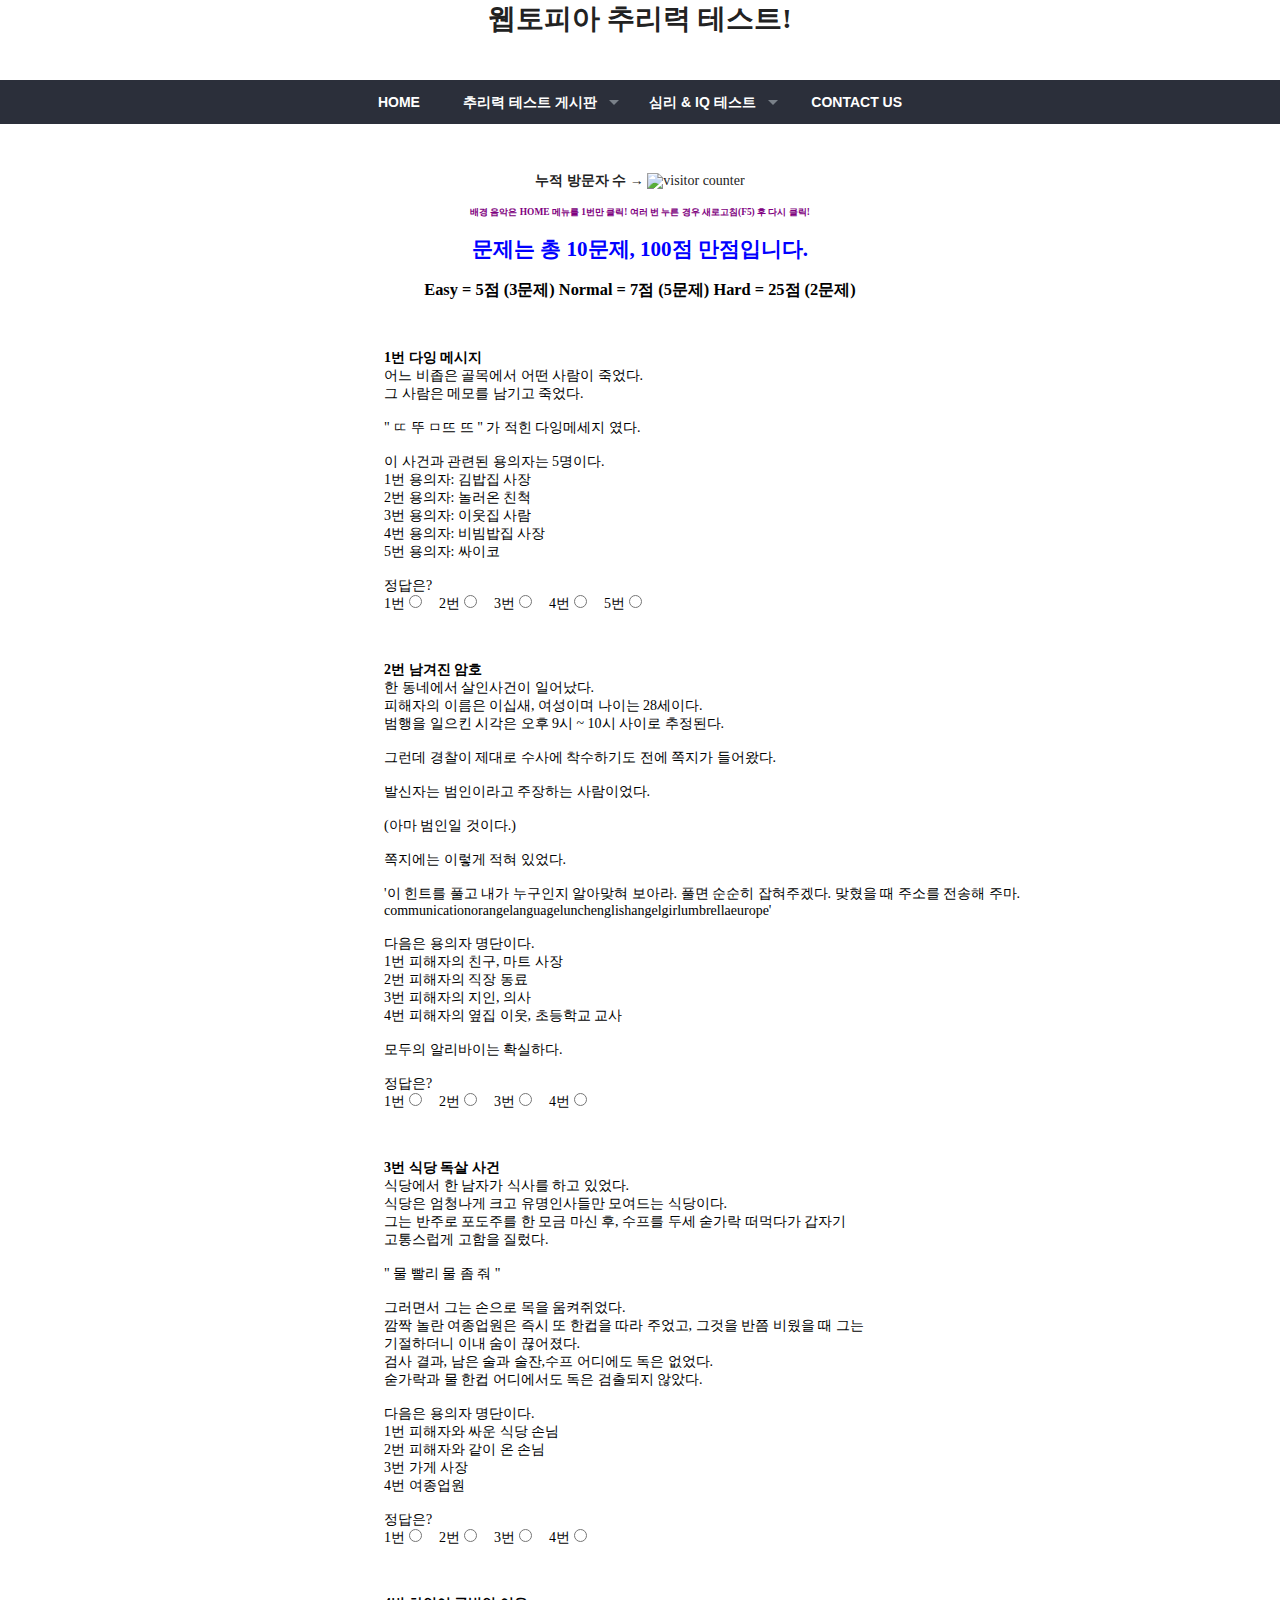
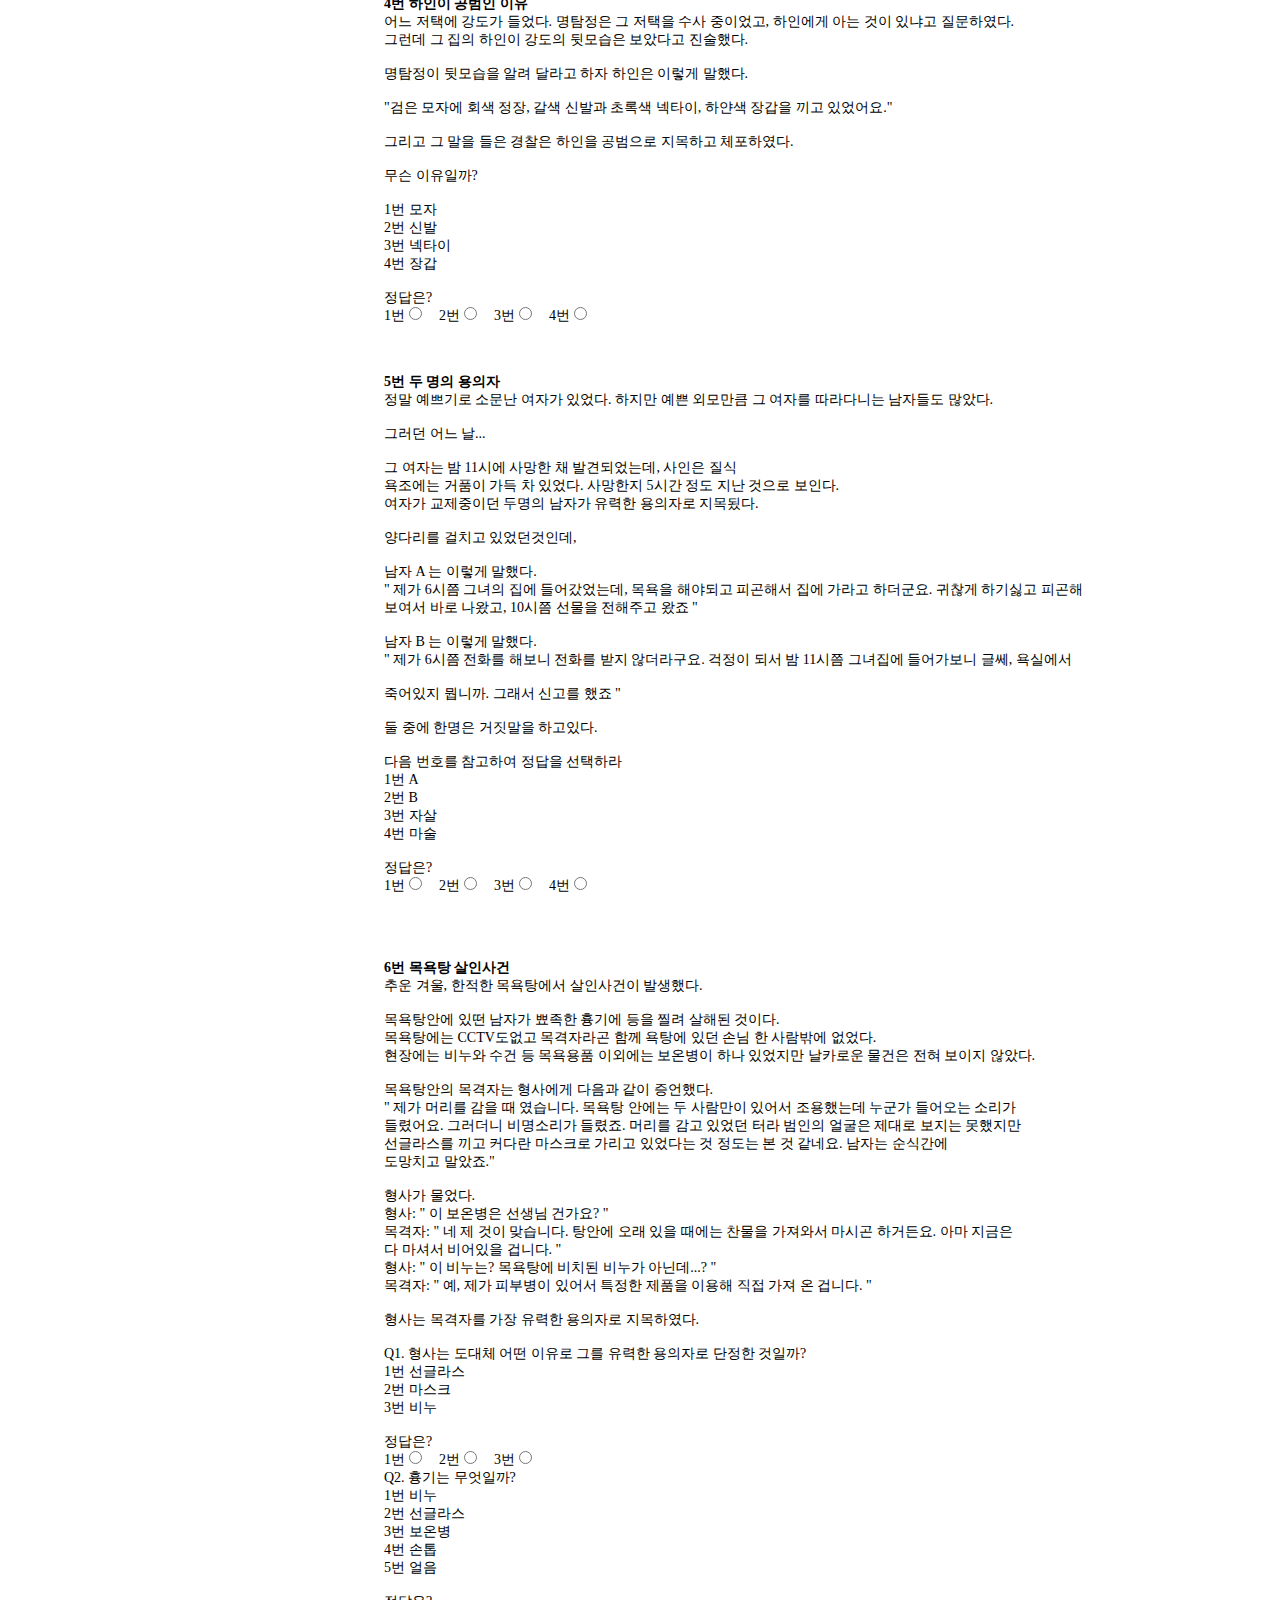
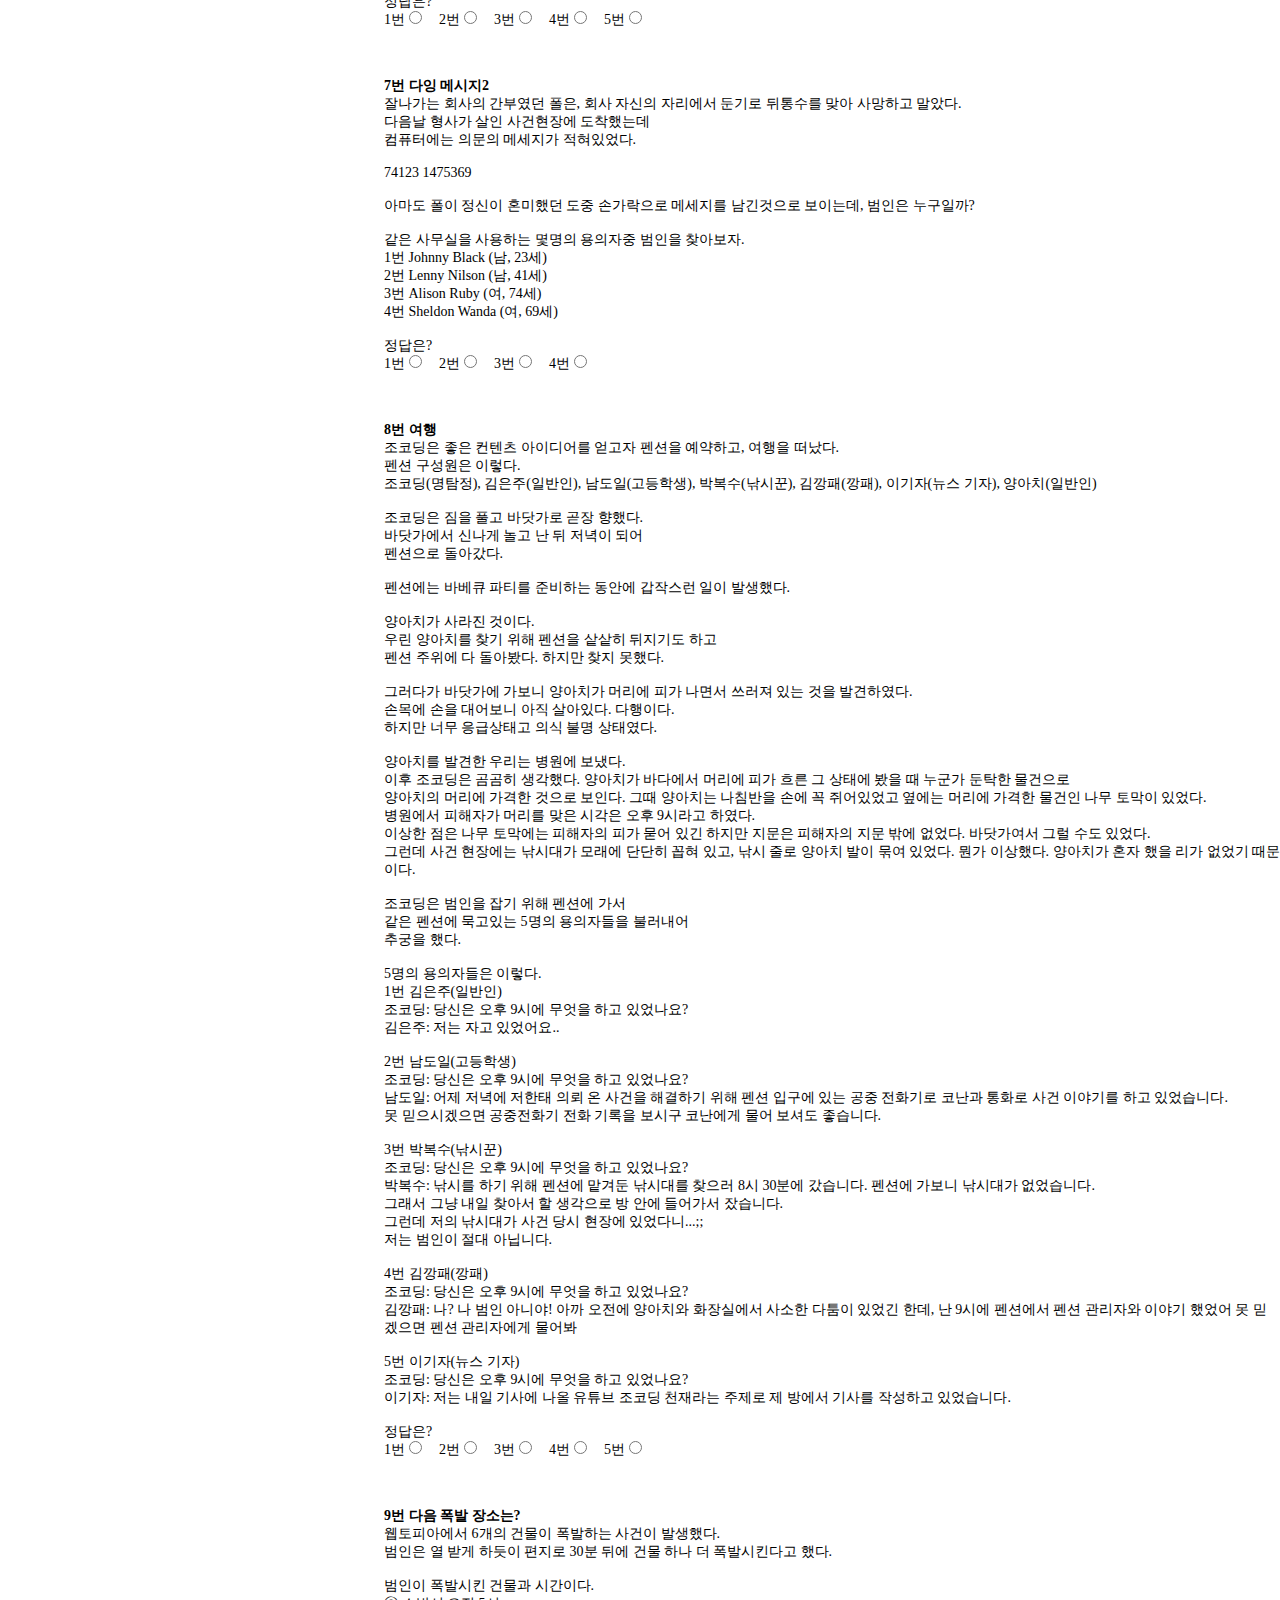
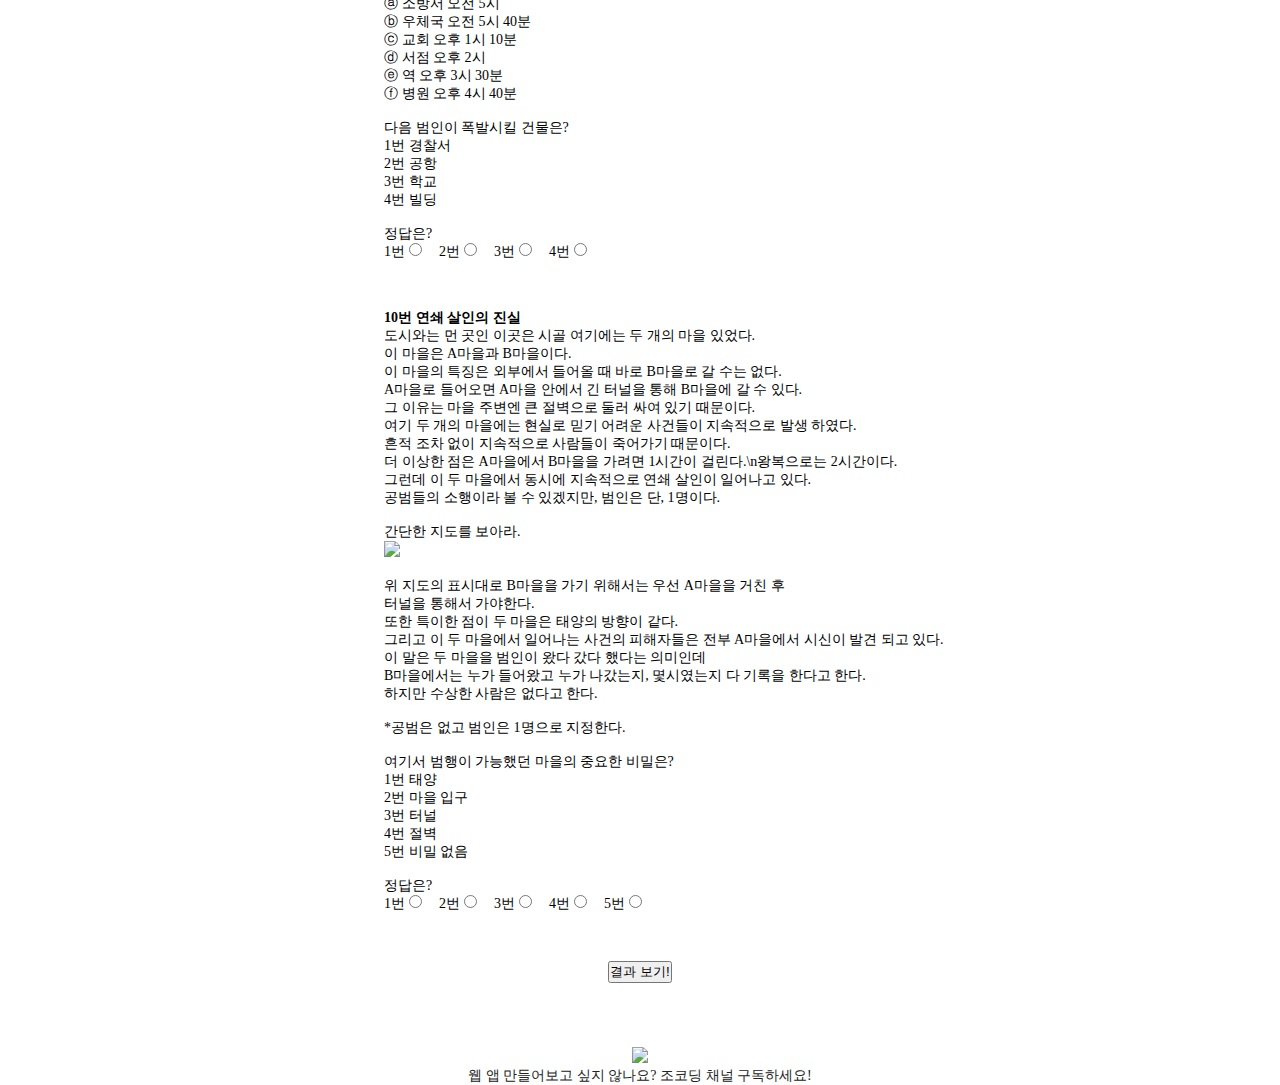
==== commit d99e9a69: "오타 update" ====
--- a/index.html
+++ b/index.html
@@ -346,7 +346,7 @@
     2번 남도일(고등학생)<br>
     조코딩: 당신은 오후 9시에 무엇을 하고 있었나요?<br>
     남도일: 어제 저녁에 저한태 의뢰 온 사건을 해결하기 위해 펜션 입구에 있는 공중 전화기로 코난과 통화로 사건 이야기를 하고 있었습니다.<br>
-    못 믿으시겟으면 공중전화기 전화 기록을 보시구 코난에게 물어 보셔도 좋습니다.<br><br>
+    못 믿으시겠으면 공중전화기 전화 기록을 보시구 코난에게 물어 보셔도 좋습니다.<br><br>
     3번 박복수(낚시꾼)<br>
     조코딩: 당신은 오후 9시에 무엇을 하고 있었나요?<br>
     박복수: 낚시를 하기 위해 펜션에 맡겨둔 낚시대를 찾으러 8시 30분에 갔습니다. 펜션에 가보니 낚시대가 없었습니다.<br>
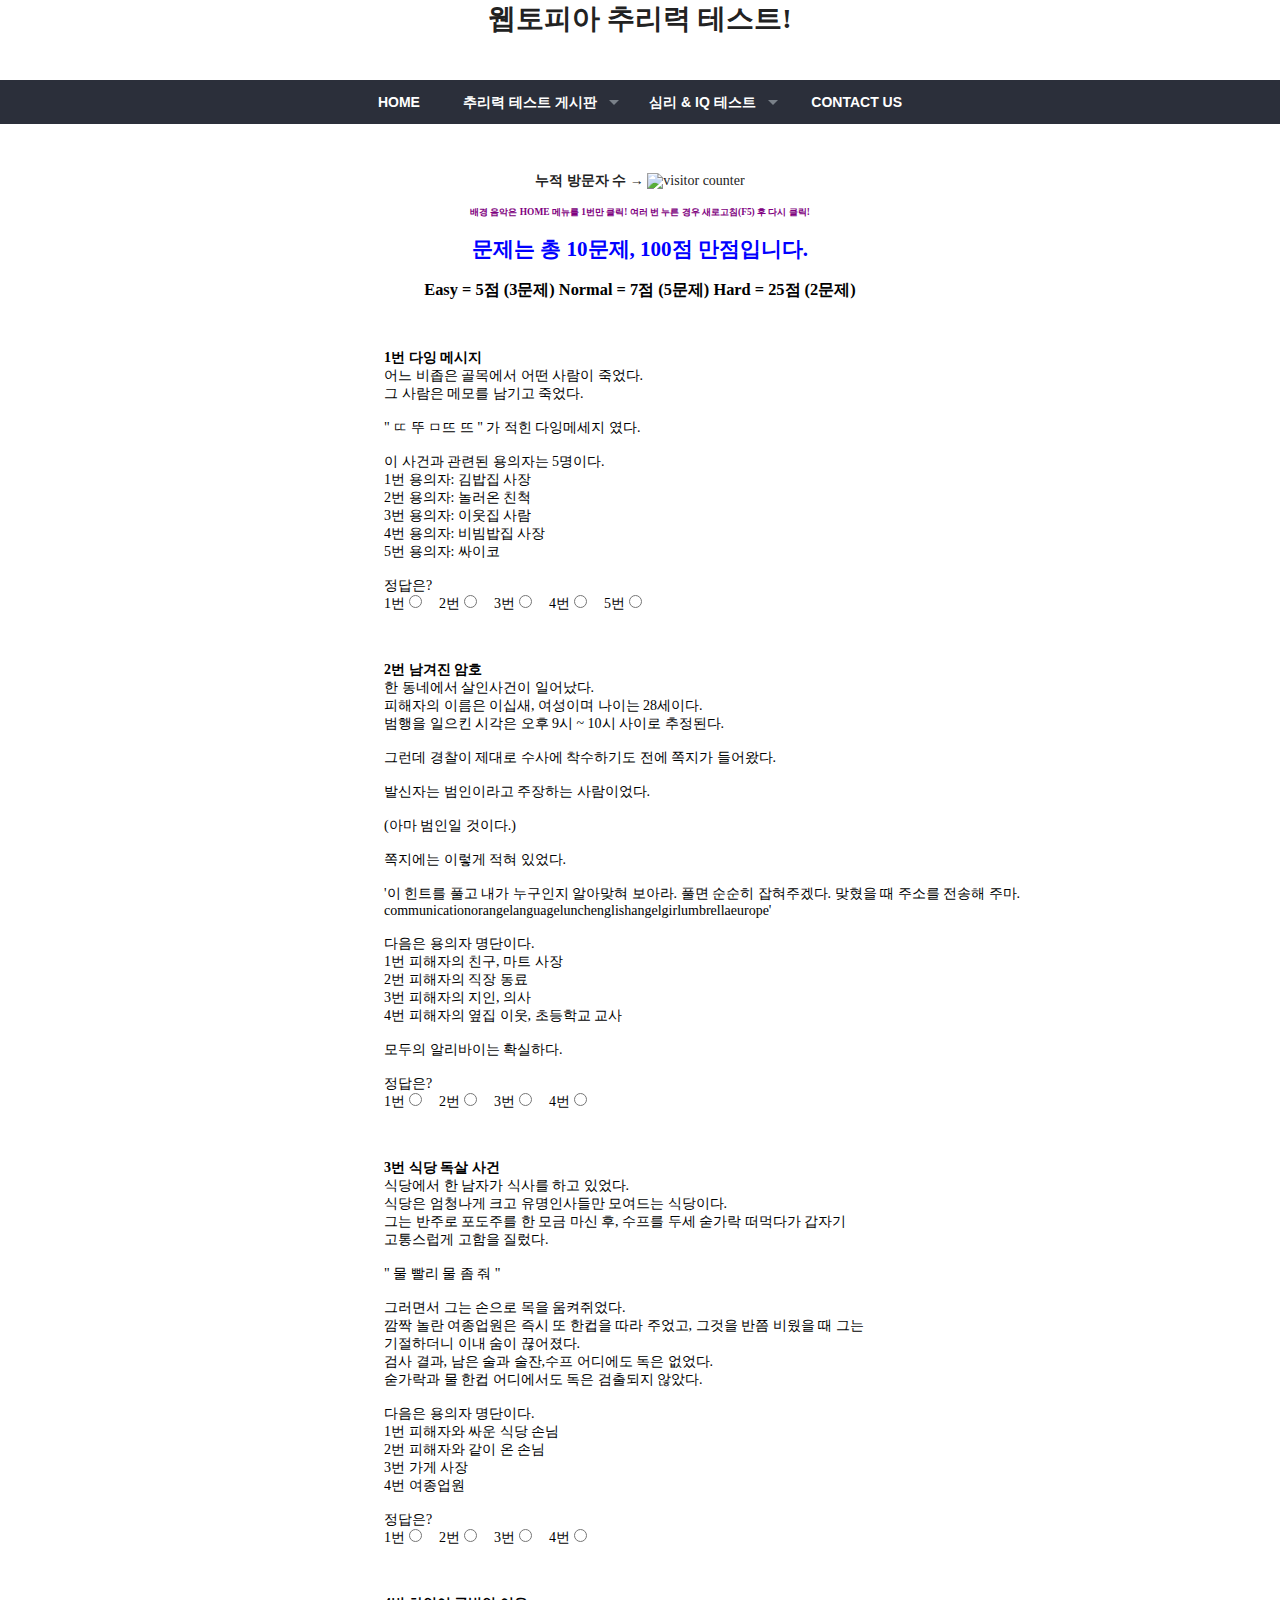
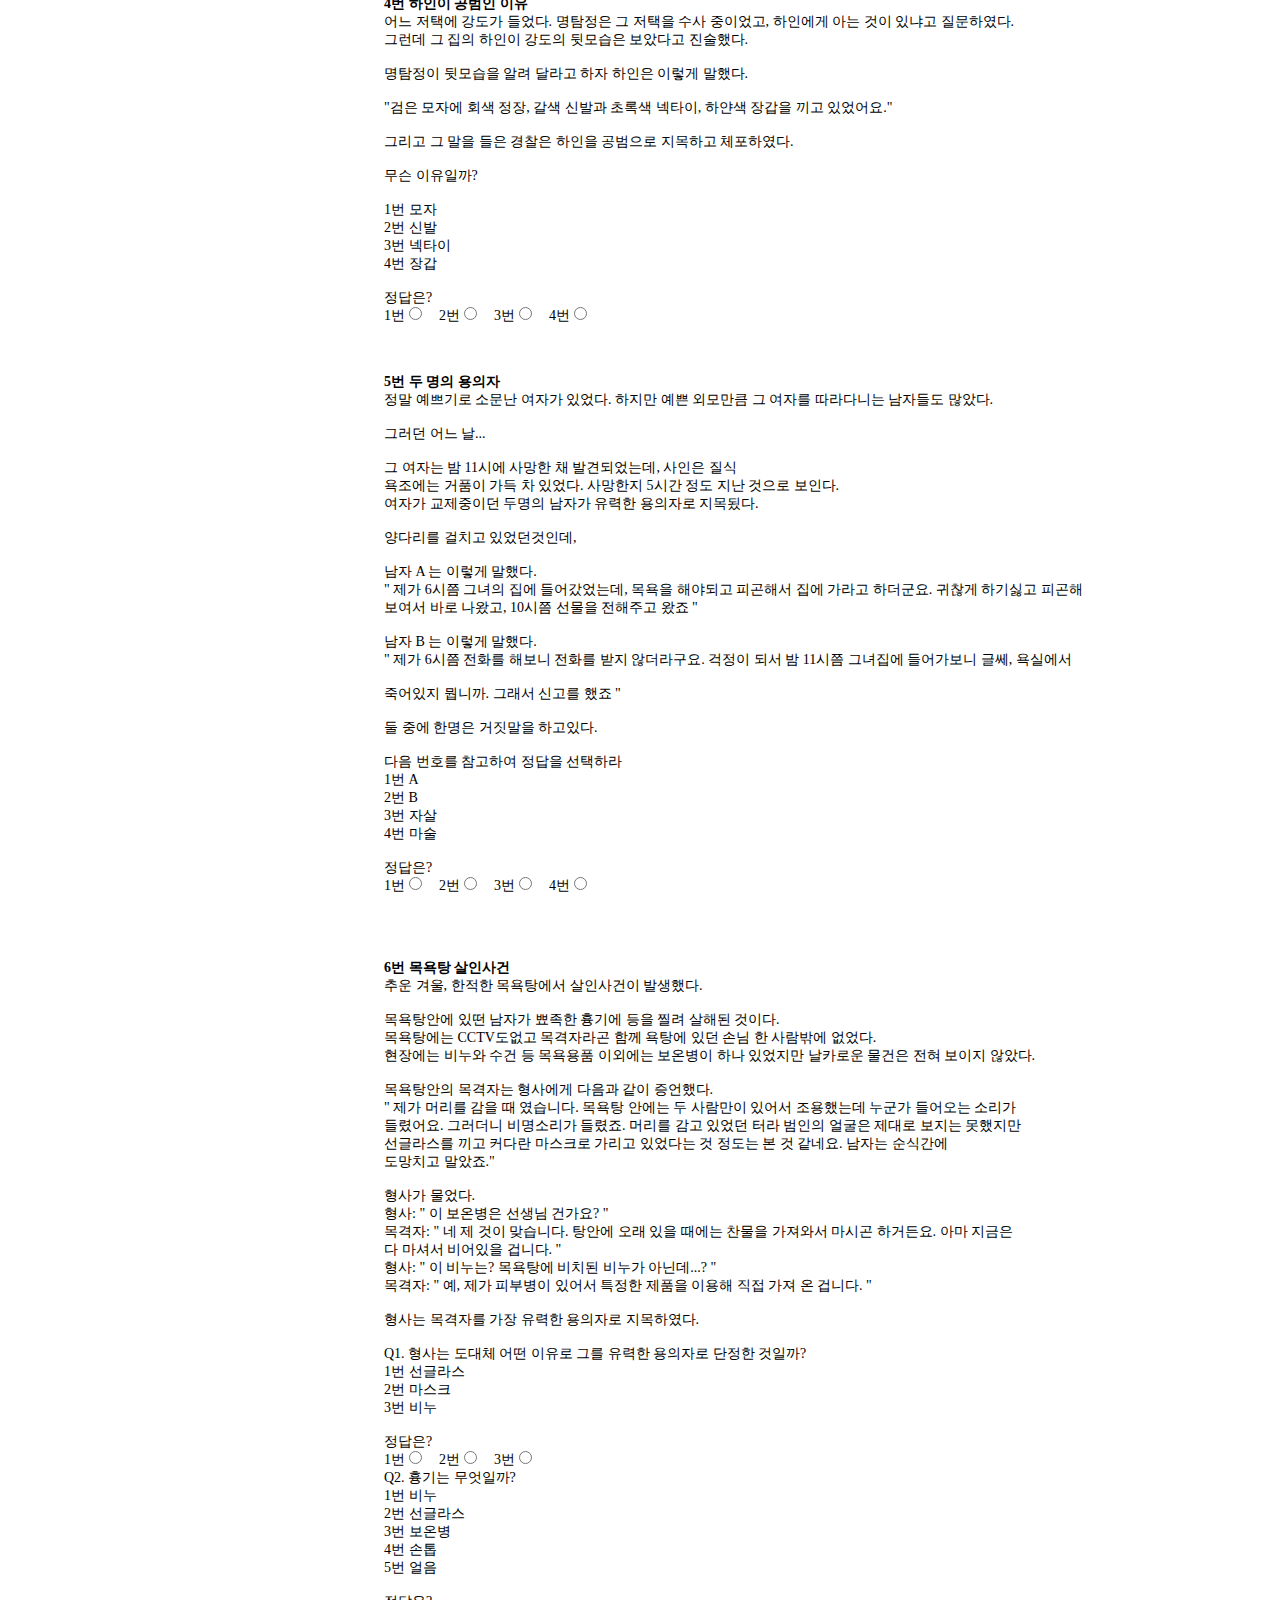
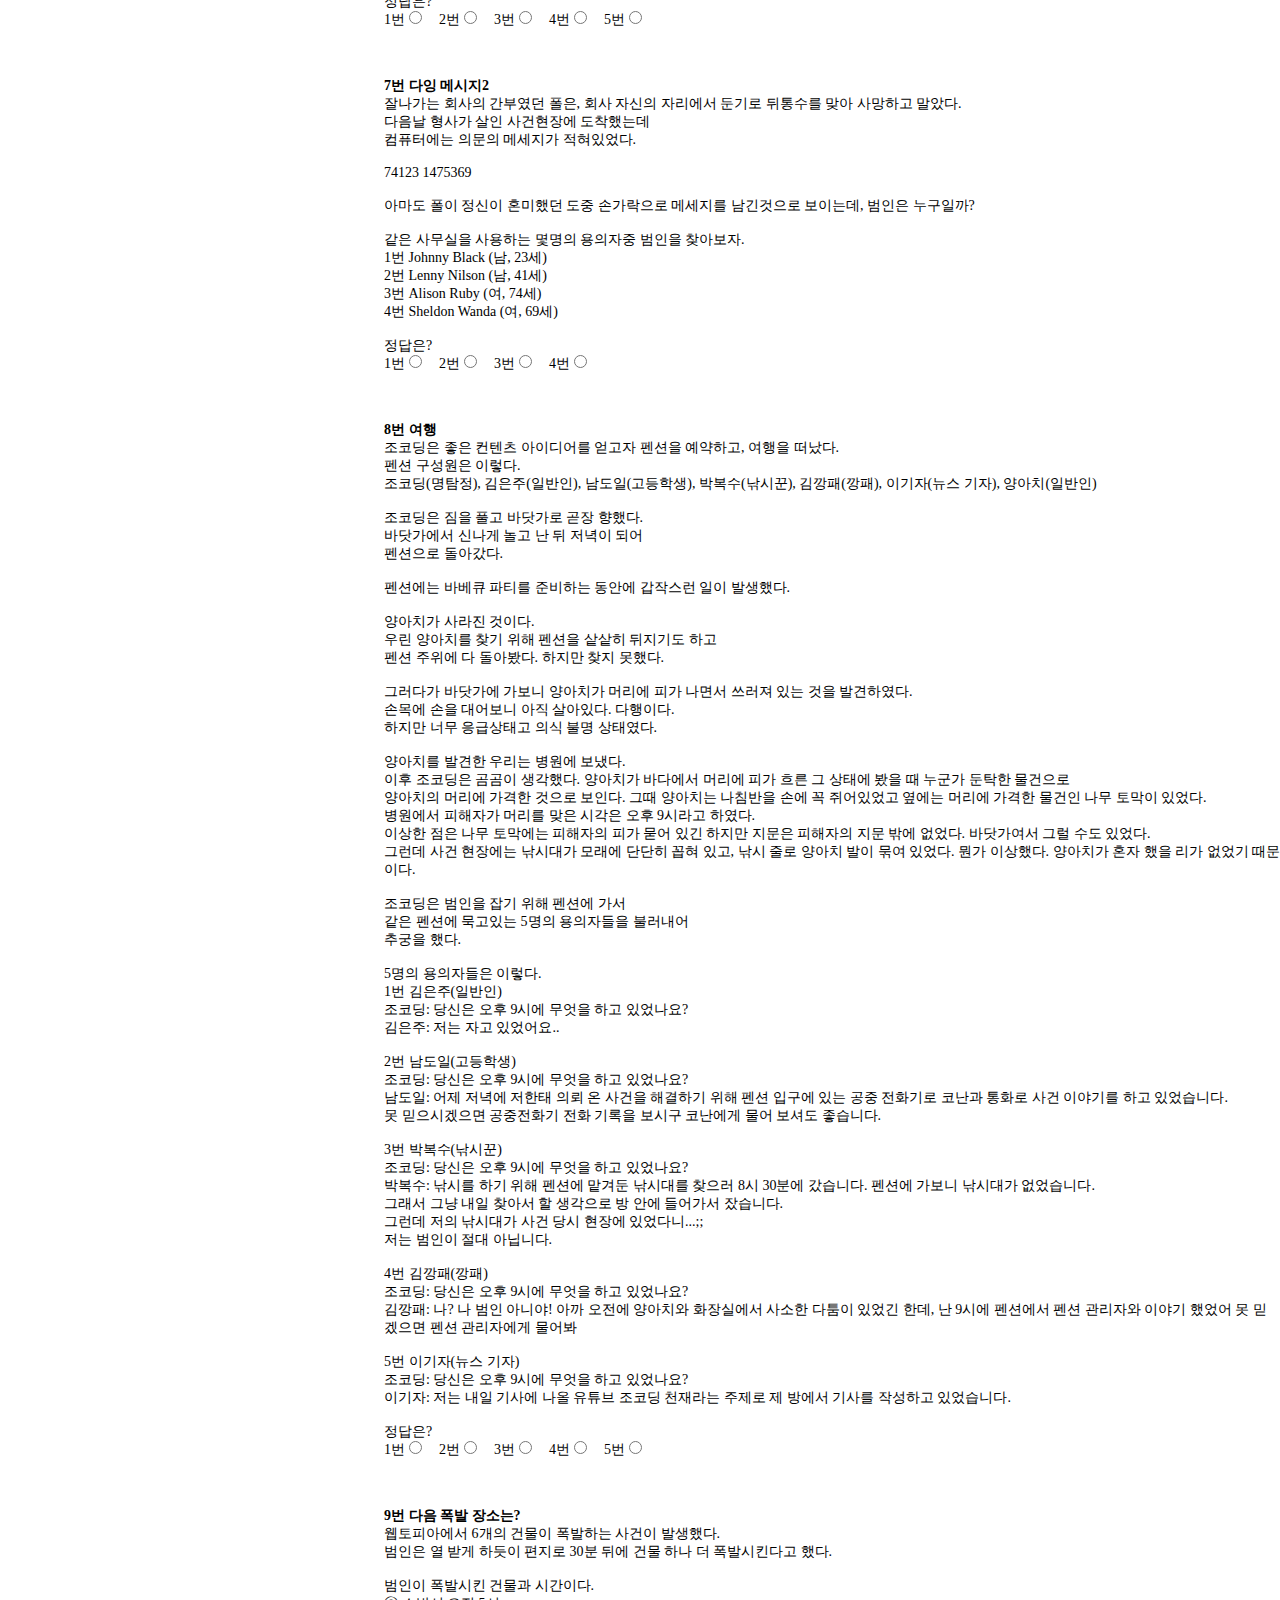
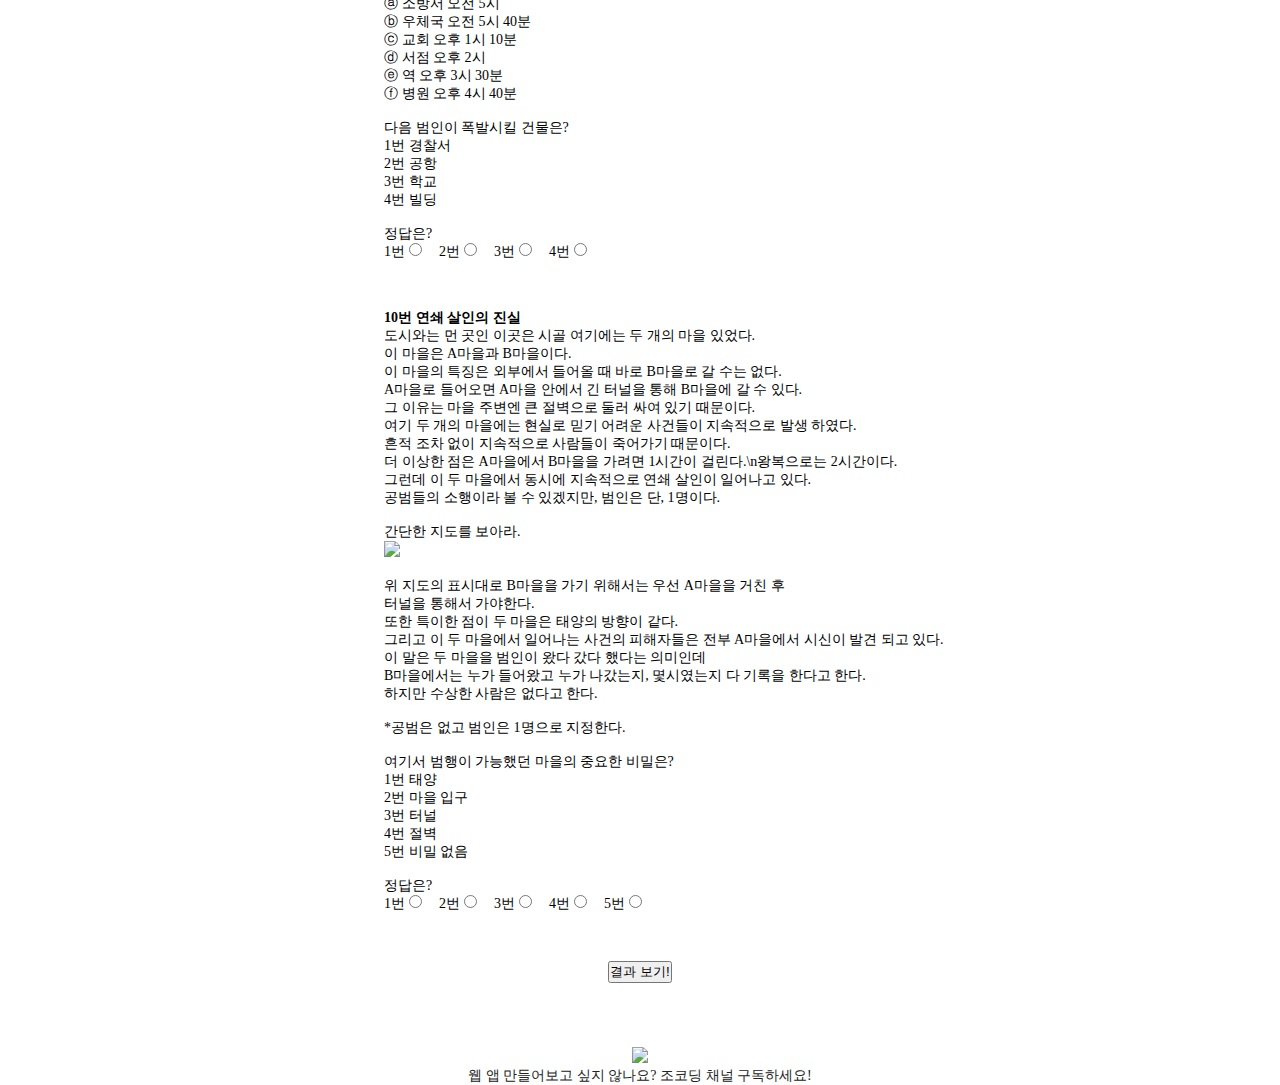
==== commit 061fd6cb: "오타 업뎃" ====
--- a/index.html
+++ b/index.html
@@ -331,7 +331,7 @@
     손목에 손을 대어보니 아직 살아있다. 다행이다.<br>
     하지만 너무 응급상태고 의식 불명 상태였다.<br><br>
     양아치를 발견한 우리는 병원에 보냈다.<br>
-    이후 조코딩은 곰곰히 생각했다. 양아치가 바다에서 머리에 피가 흐른 그 상태에 봤을 때 누군가 둔탁한 물건으로<br>
+    이후 조코딩은 곰곰이 생각했다. 양아치가 바다에서 머리에 피가 흐른 그 상태에 봤을 때 누군가 둔탁한 물건으로<br>
     양아치의 머리에 가격한 것으로 보인다. 그때 양아치는 나침반을 손에 꼭 쥐어있었고 옆에는 머리에 가격한 물건인 나무 토막이 있었다.<br>
     병원에서 피해자가 머리를 맞은 시각은 오후 9시라고 하였다.<br>
     이상한 점은 나무 토막에는 피해자의 피가 묻어 있긴 하지만 지문은 피해자의 지문 밖에 없었다. 바닷가여서 그럴 수도 있었다.<br>
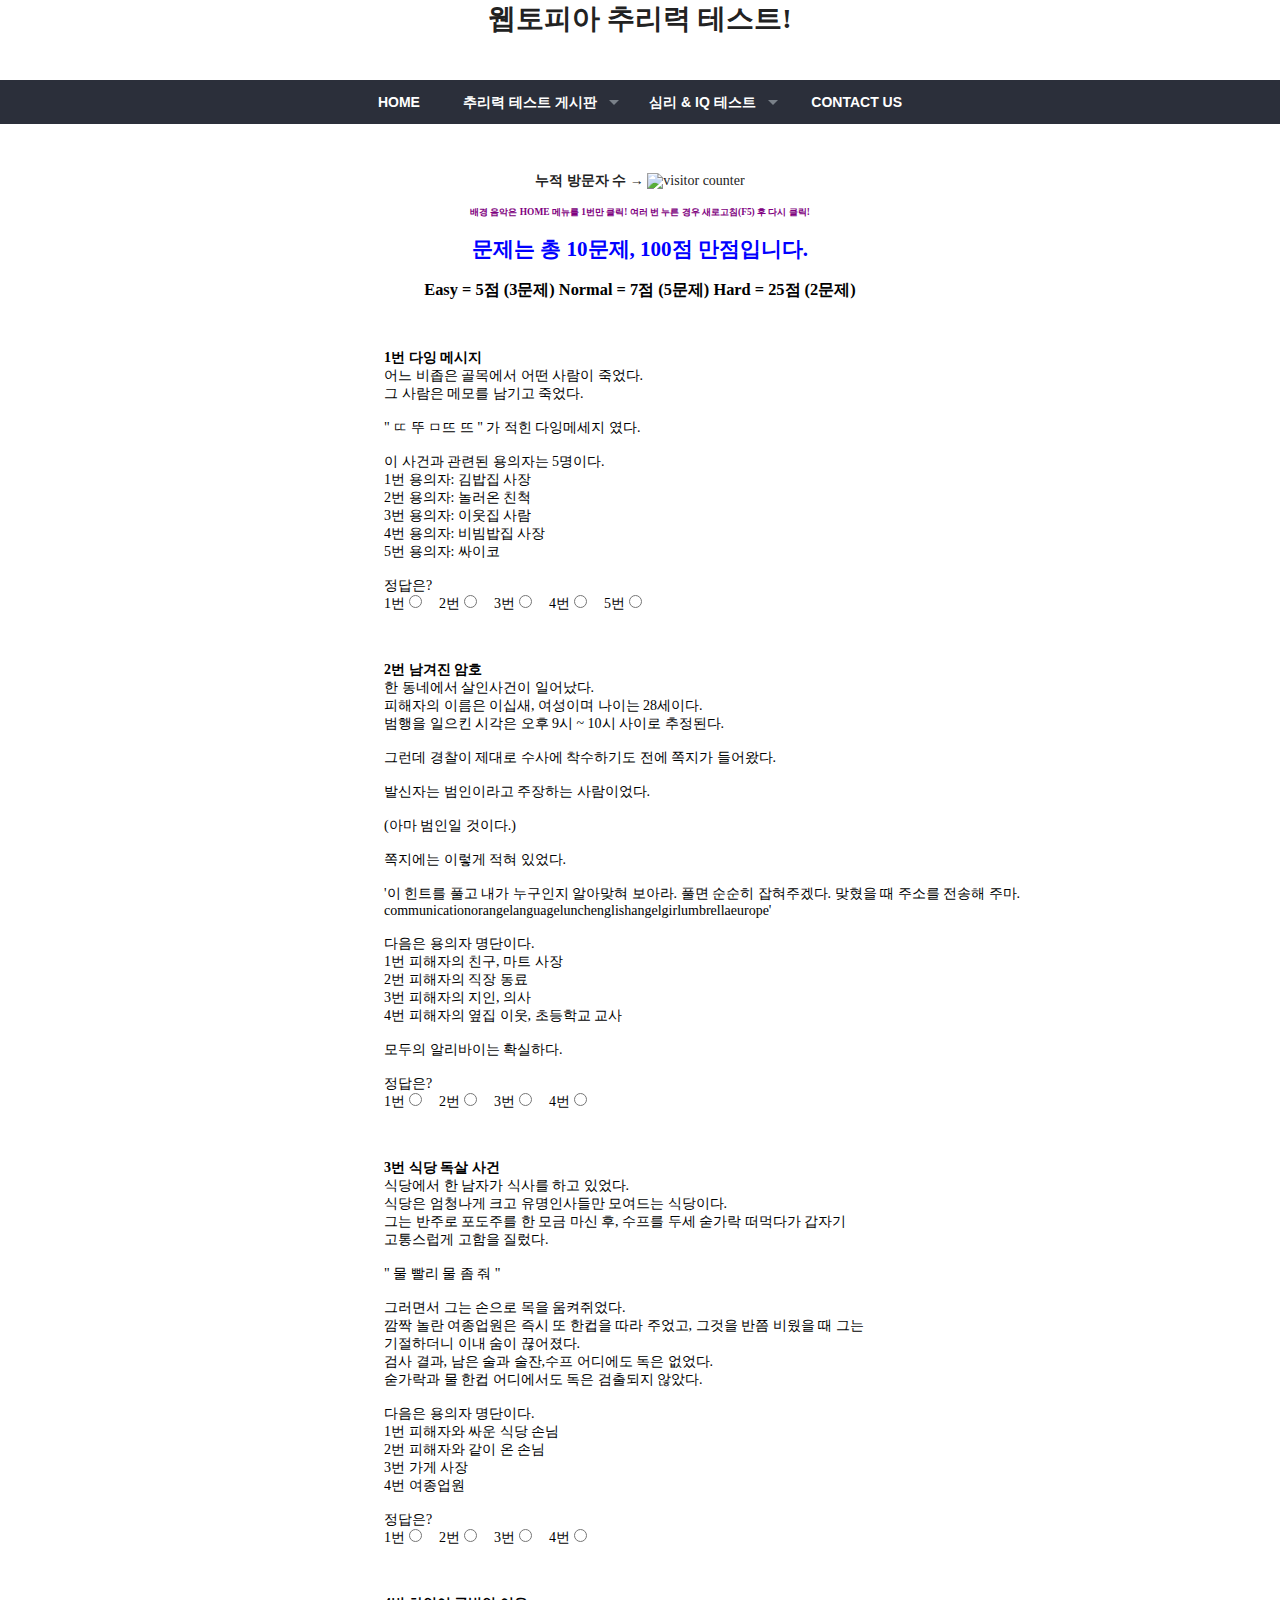
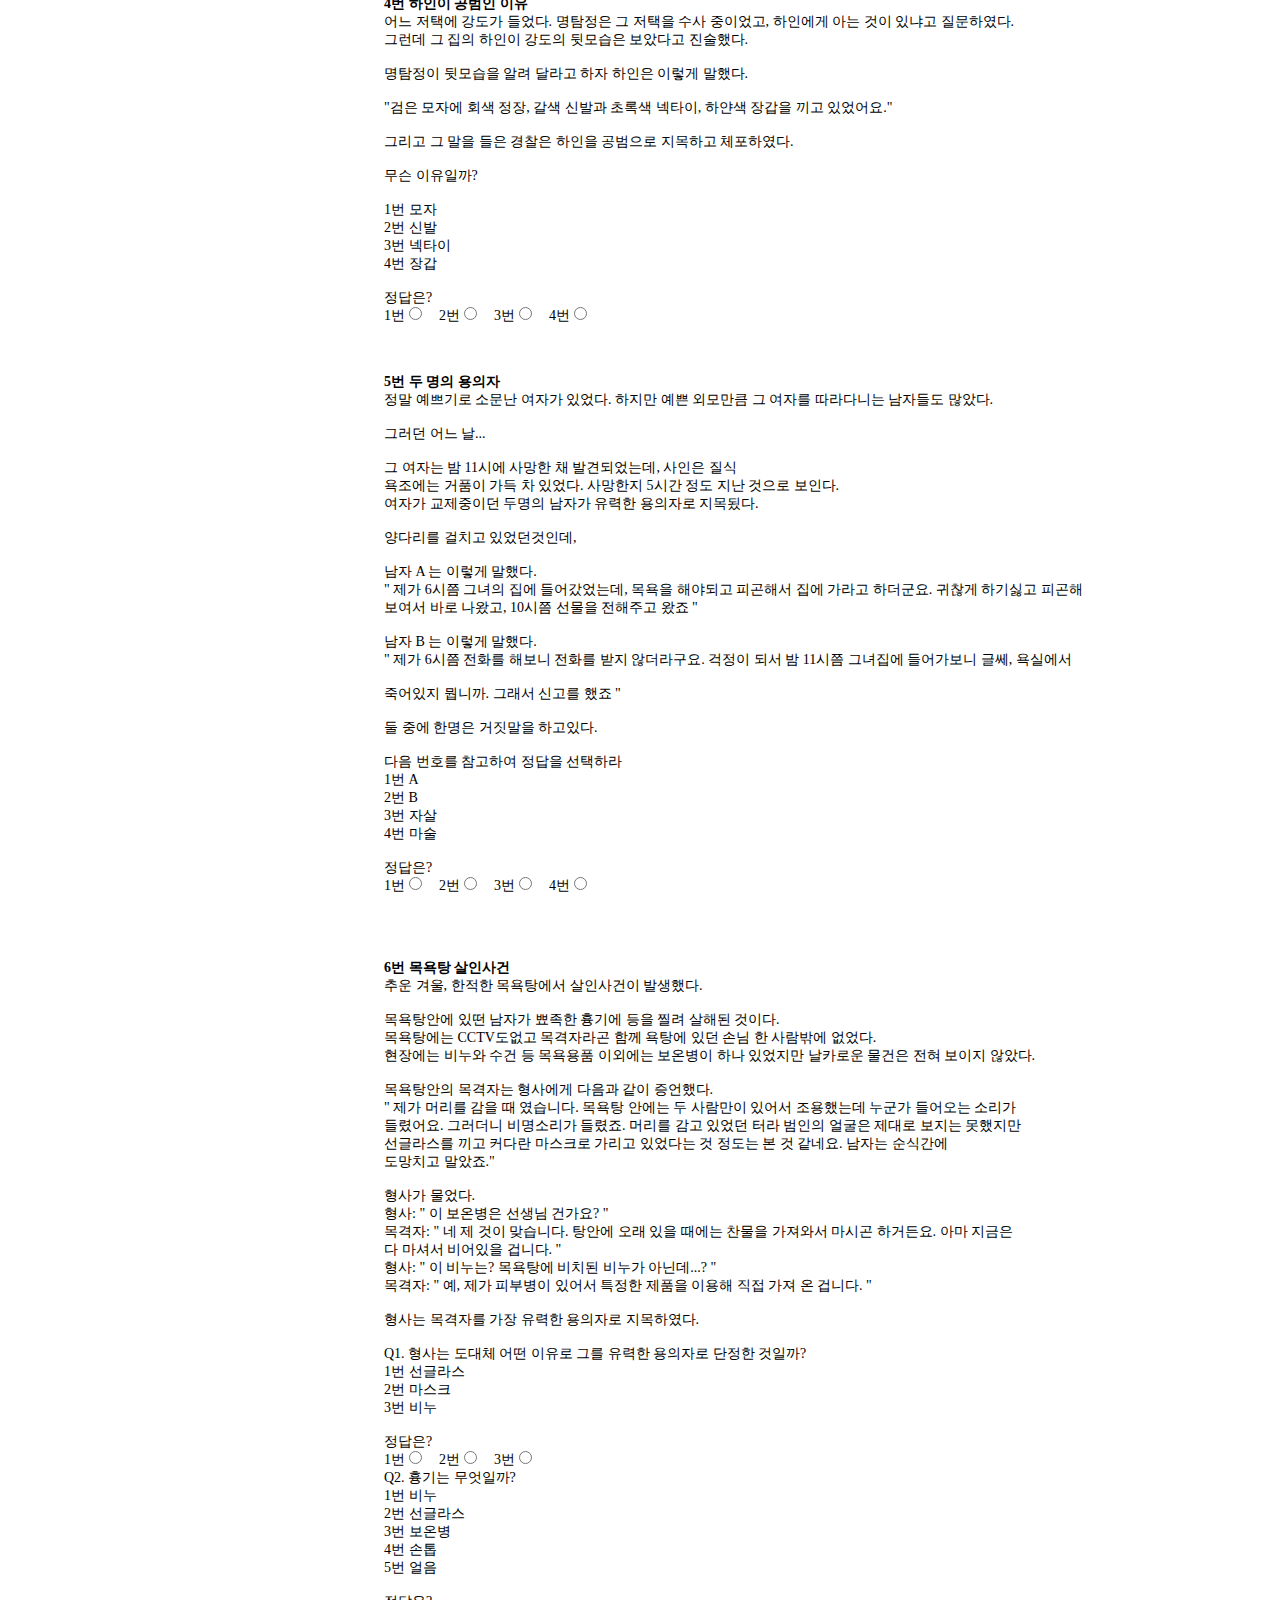
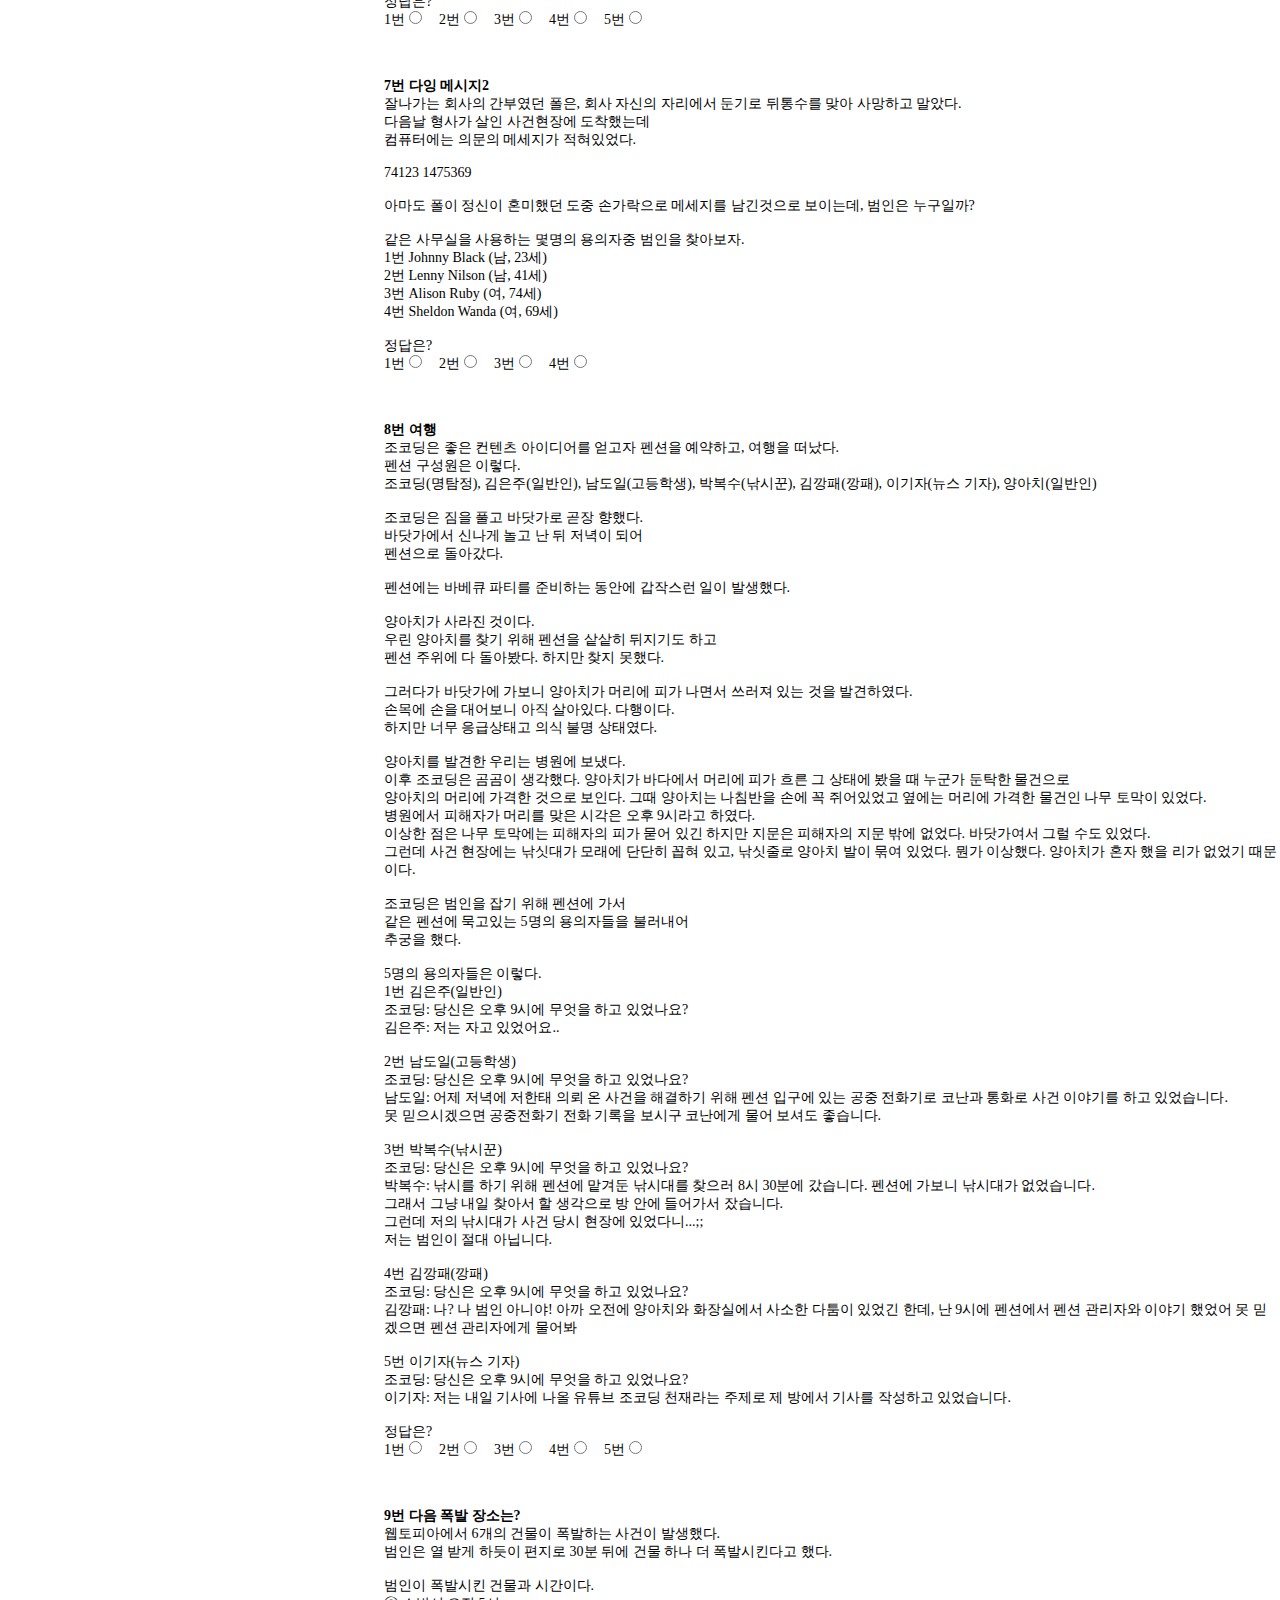
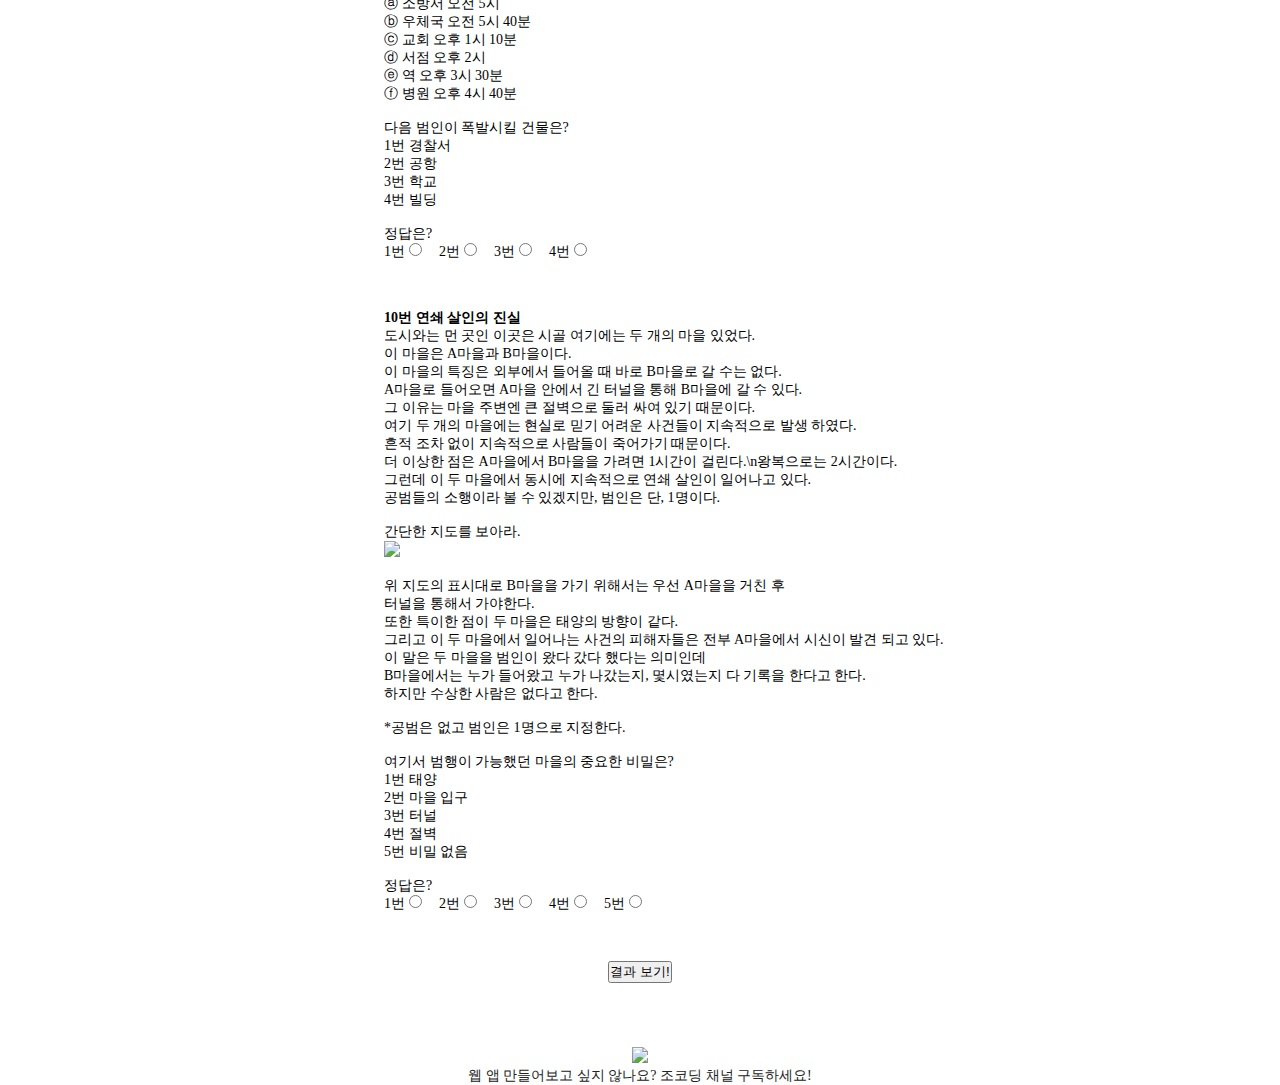
==== commit 20798b7f: "오타 업데이트" ====
--- a/index.html
+++ b/index.html
@@ -335,7 +335,7 @@
     양아치의 머리에 가격한 것으로 보인다. 그때 양아치는 나침반을 손에 꼭 쥐어있었고 옆에는 머리에 가격한 물건인 나무 토막이 있었다.<br>
     병원에서 피해자가 머리를 맞은 시각은 오후 9시라고 하였다.<br>
     이상한 점은 나무 토막에는 피해자의 피가 묻어 있긴 하지만 지문은 피해자의 지문 밖에 없었다. 바닷가여서 그럴 수도 있었다.<br>
-    그런데 사건 현장에는 낚시대가 모래에 단단히 꼽혀 있고, 낚시 줄로 양아치 발이 묶여 있었다. 뭔가 이상했다. 양아치가 혼자 했을 리가 없었기 때문이다.<br><br>
+    그런데 사건 현장에는 낚싯대가 모래에 단단히 꼽혀 있고, 낚싯줄로 양아치 발이 묶여 있었다. 뭔가 이상했다. 양아치가 혼자 했을 리가 없었기 때문이다.<br><br>
     조코딩은 범인을 잡기 위해 펜션에 가서<br>
     같은 펜션에 묵고있는 5명의 용의자들을 불러내어<br>
     추궁을 했다.<br><br>
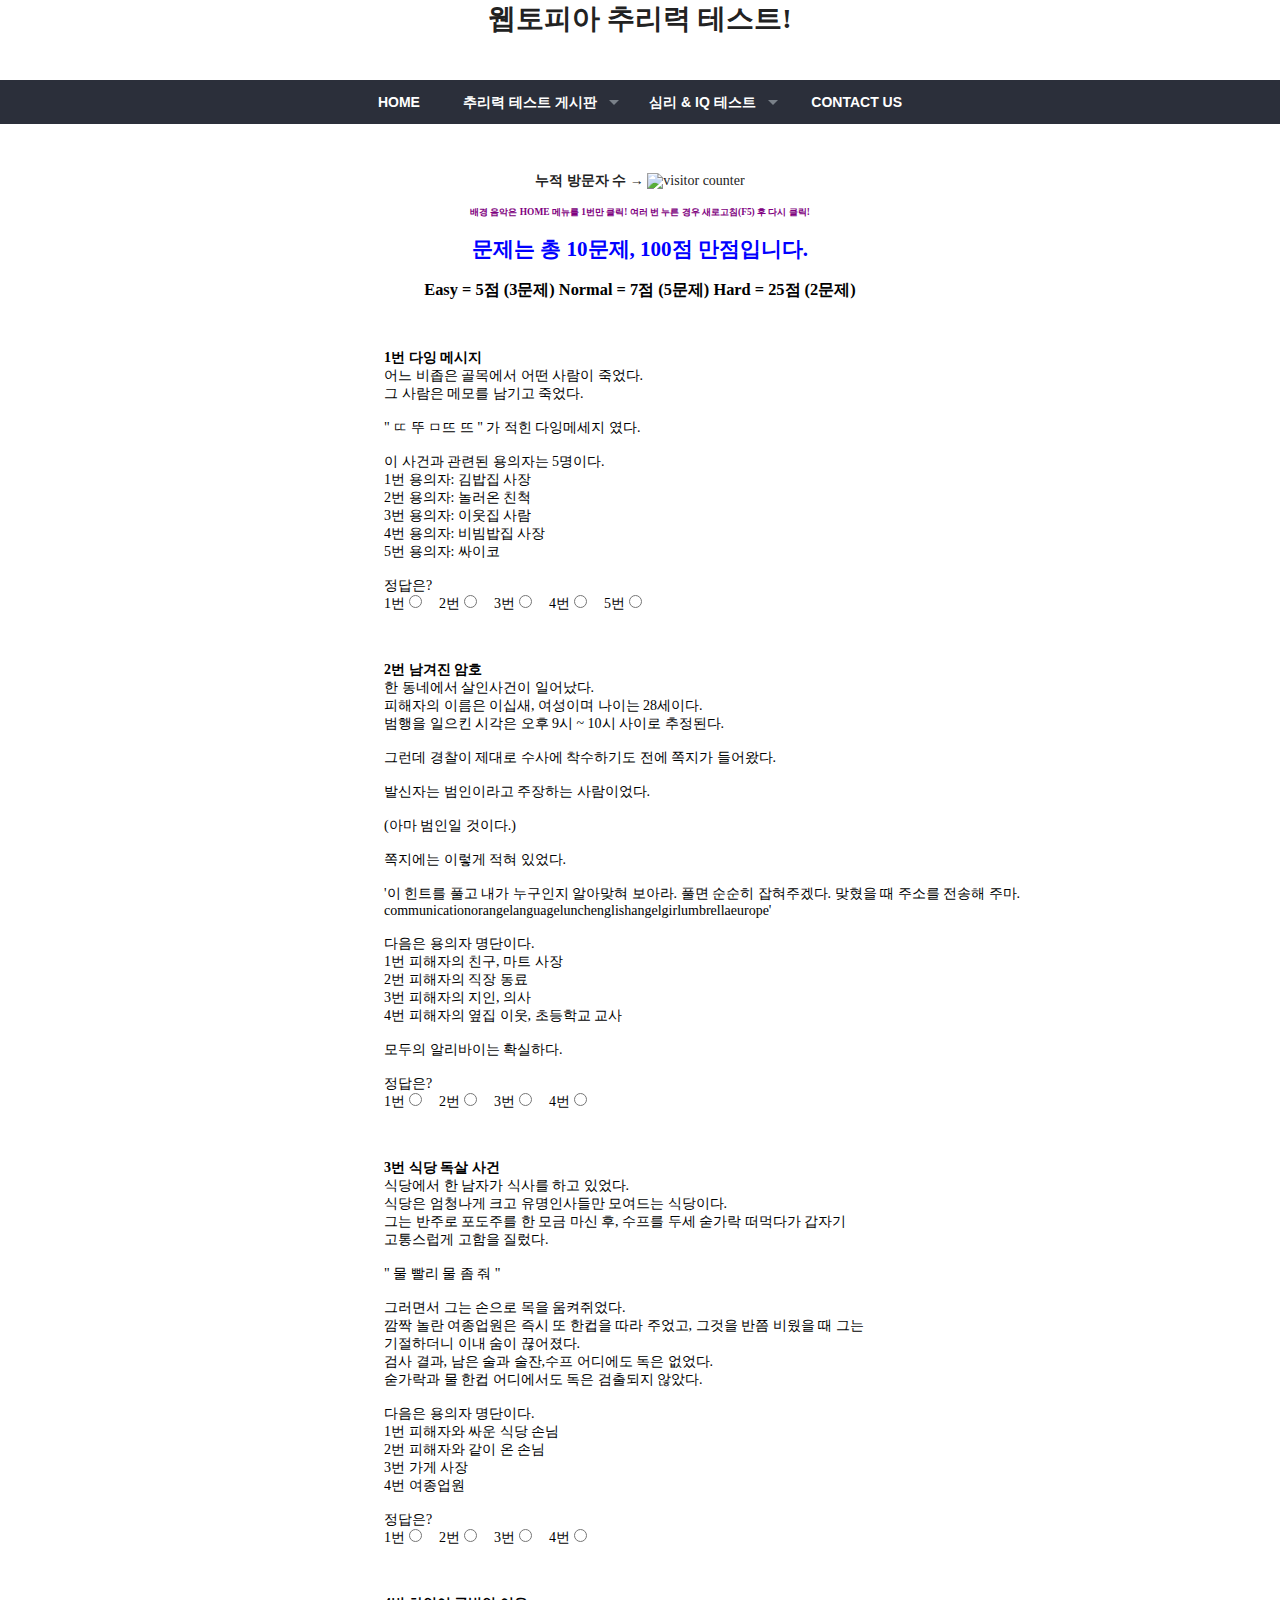
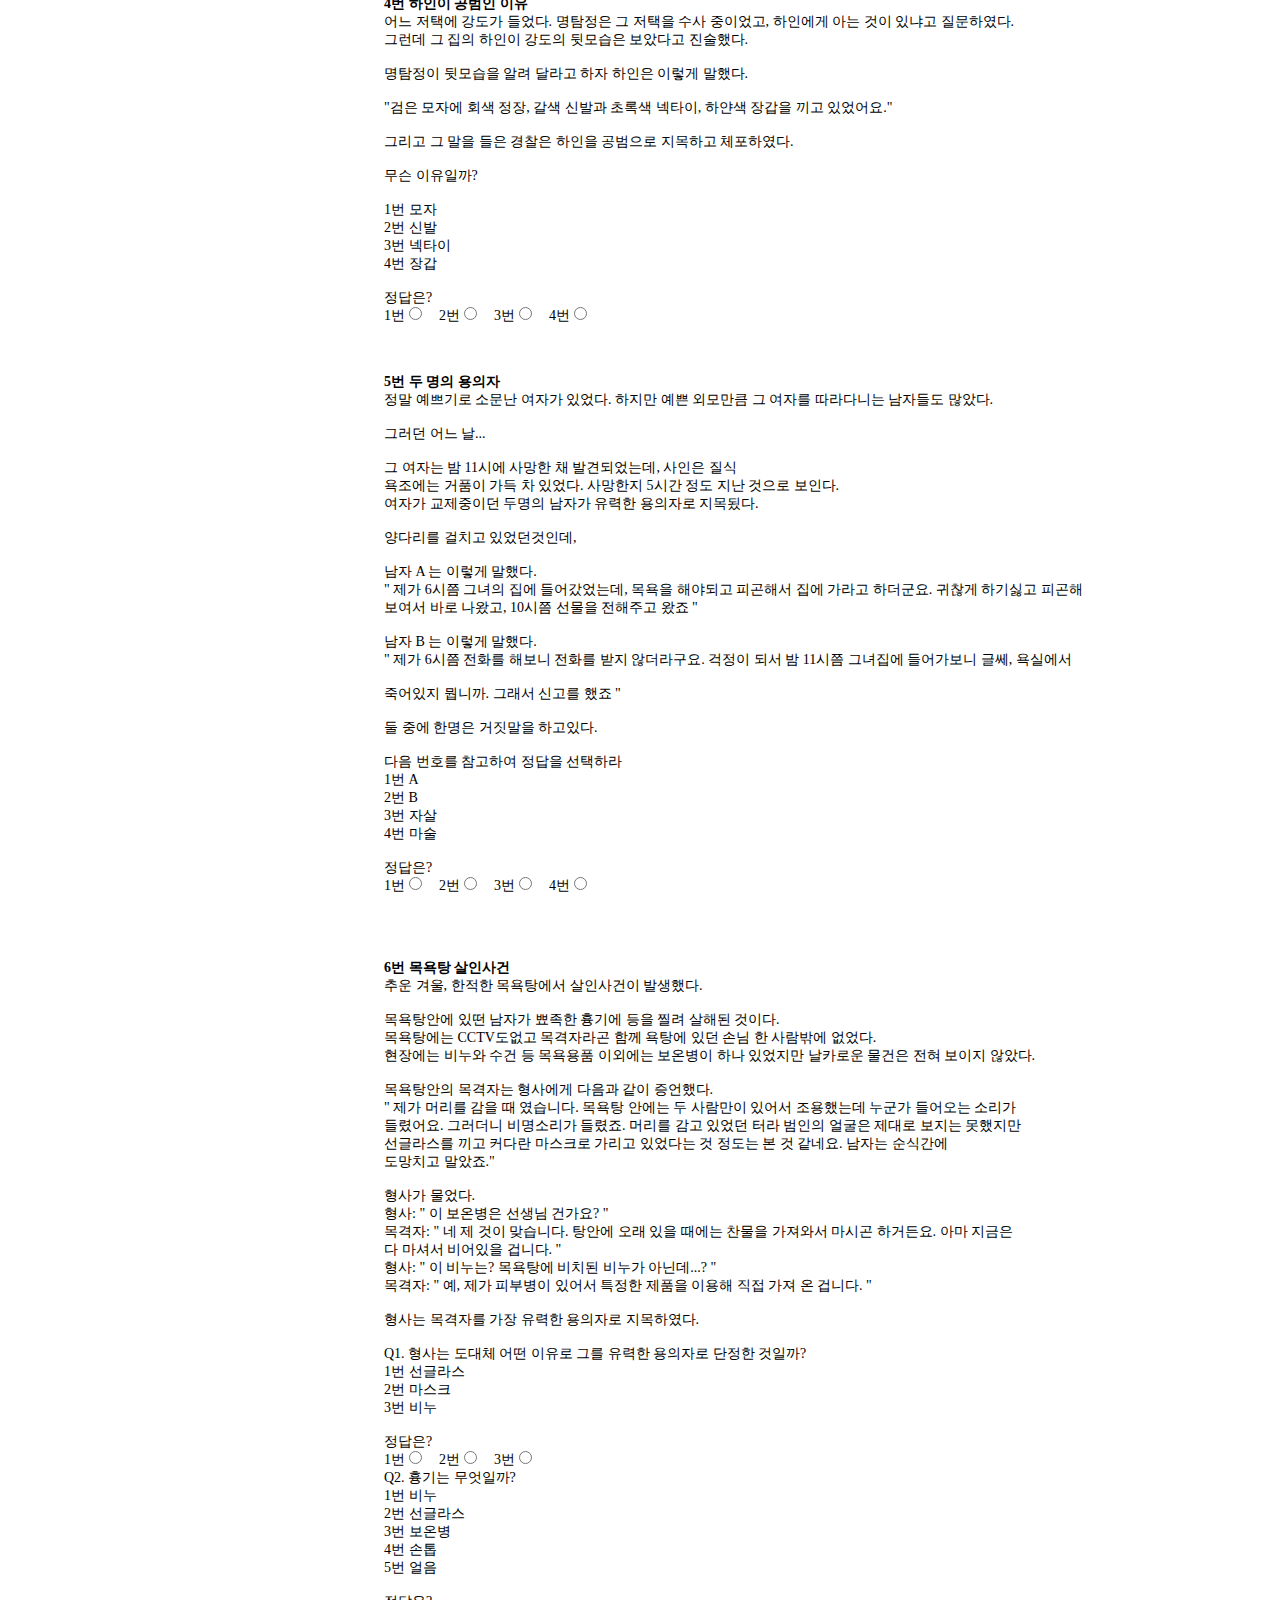
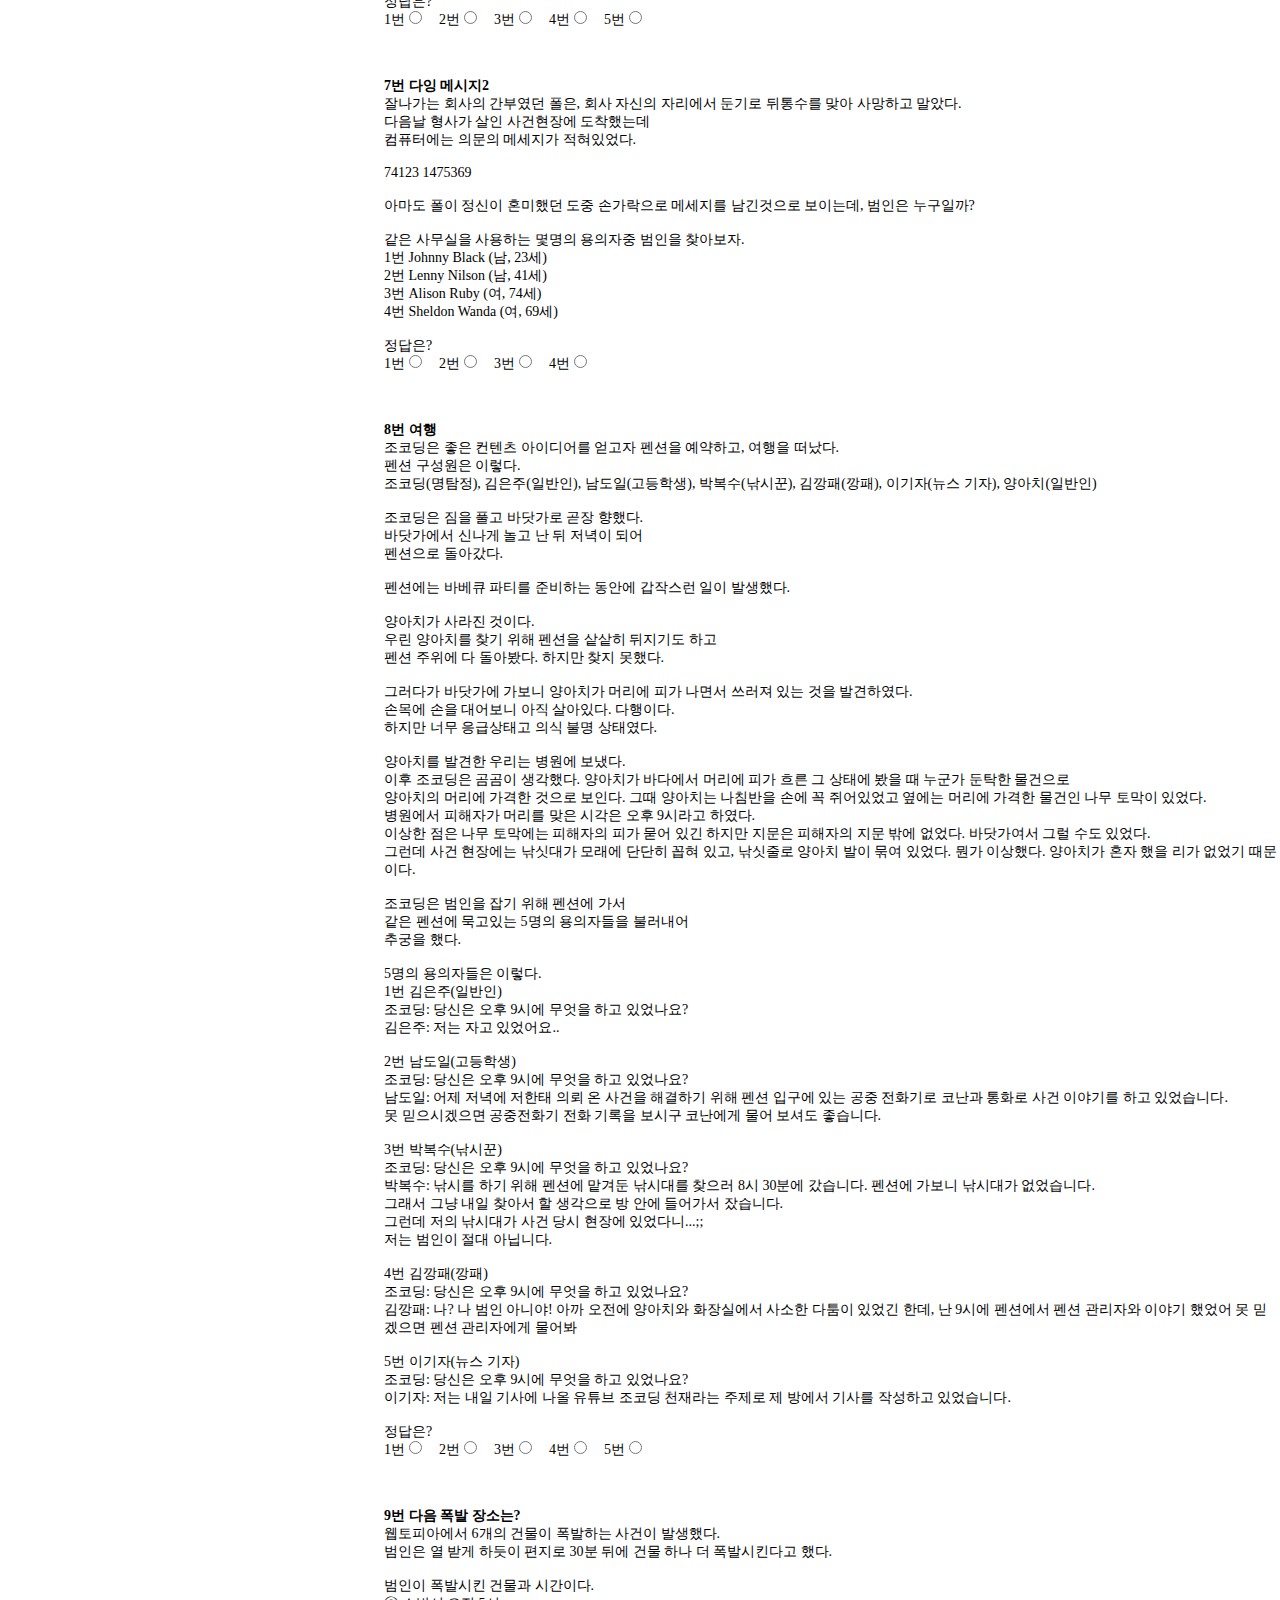
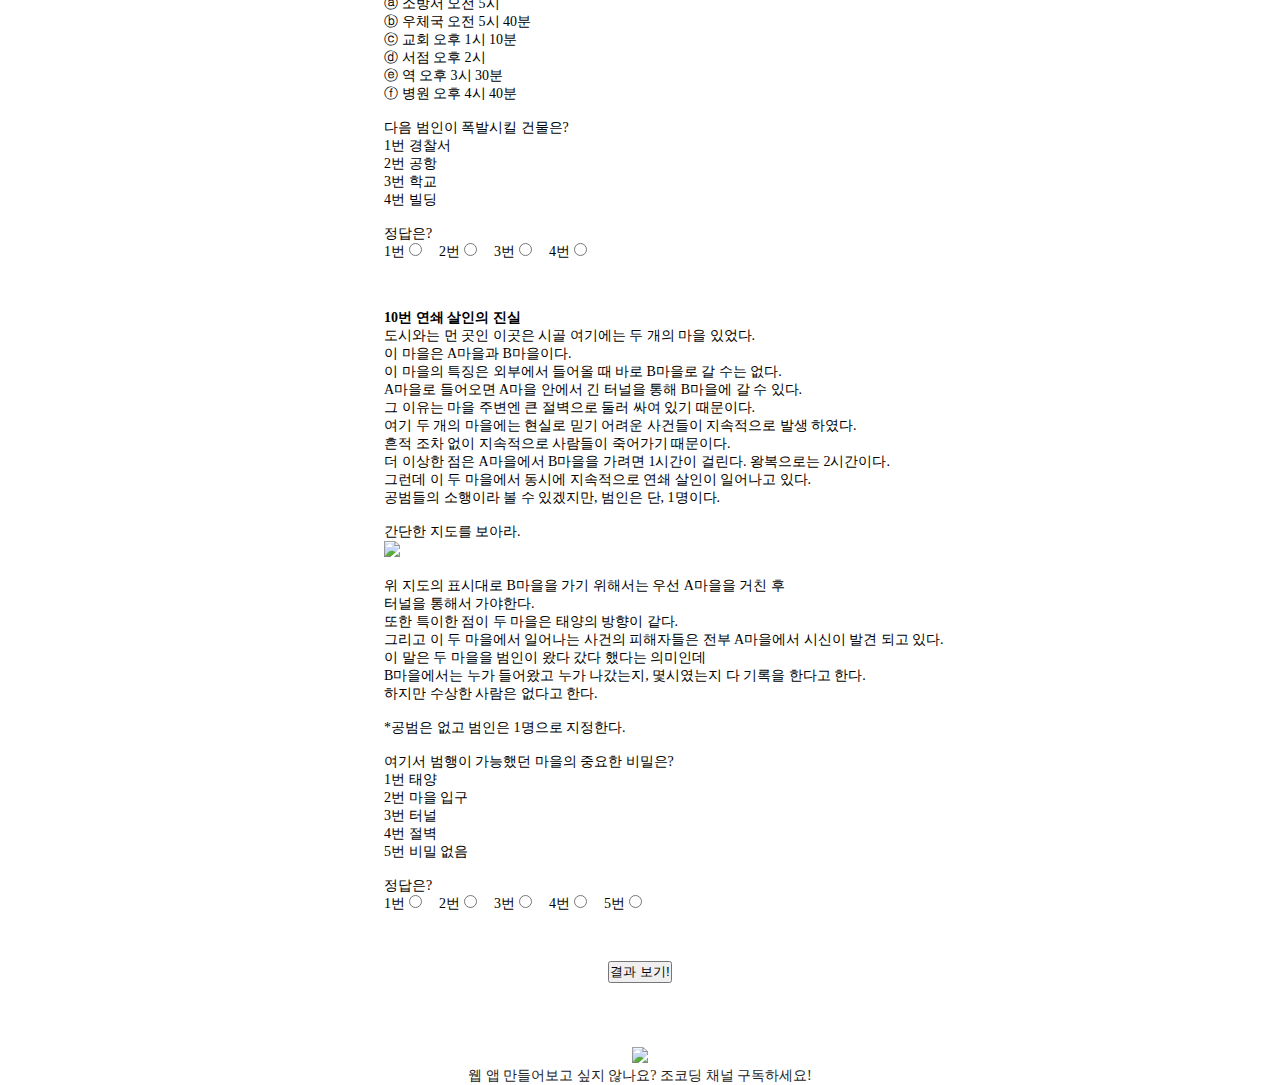
==== commit 76164cb2: "오타 업뎃" ====
--- a/index.html
+++ b/index.html
@@ -411,7 +411,7 @@
     그 이유는 마을 주변엔 큰 절벽으로 둘러 싸여 있기 때문이다.<br>
     여기 두 개의 마을에는 현실로 믿기 어려운 사건들이 지속적으로 발생 하였다.<br>
     흔적 조차 없이 지속적으로 사람들이 죽어가기 때문이다.<br>
-    더 이상한 점은 A마을에서 B마을을 가려면 1시간이 걸린다.\n왕복으로는 2시간이다.<br>
+    더 이상한 점은 A마을에서 B마을을 가려면 1시간이 걸린다. 왕복으로는 2시간이다.<br>
     그런데 이 두 마을에서 동시에 지속적으로 연쇄 살인이 일어나고 있다.<br>
     공범들의 소행이라 볼 수 있겠지만, 범인은 단, 1명이다.<br><br>
     간단한 지도를 보아라.<br>
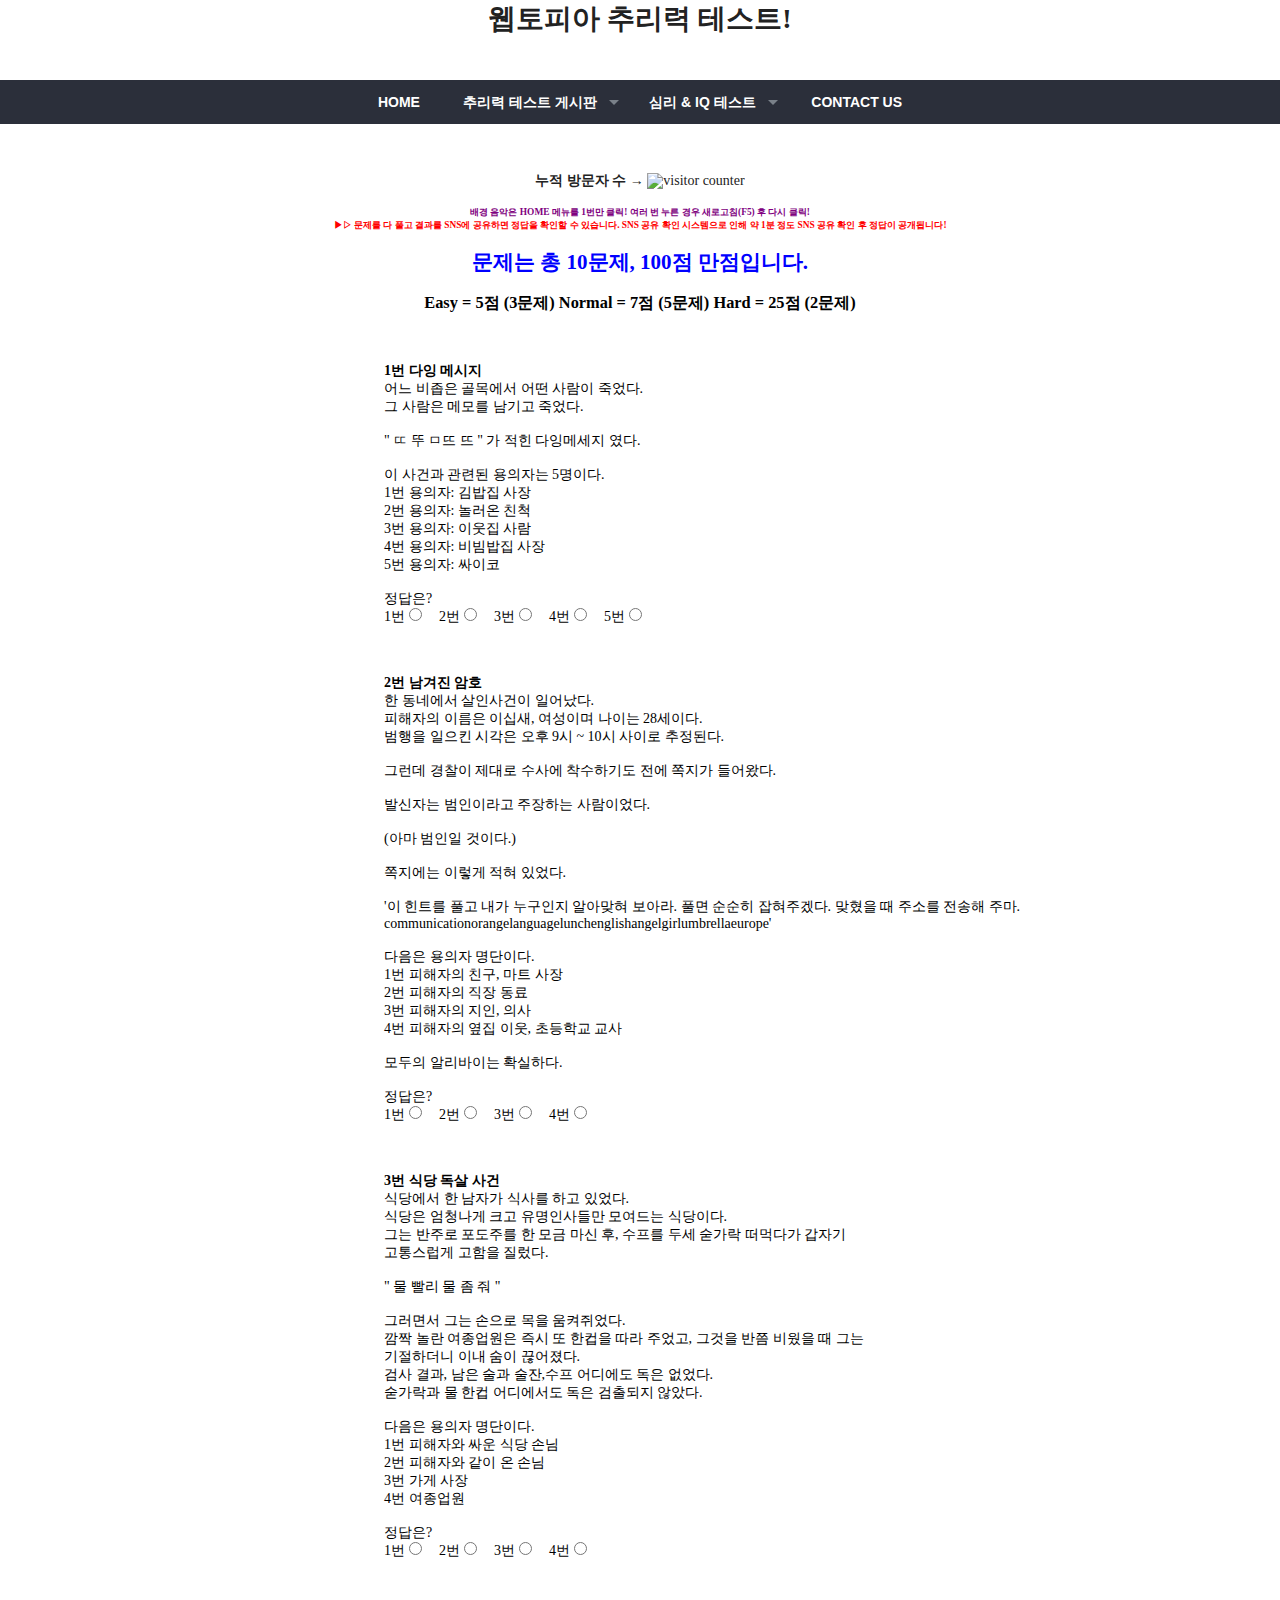
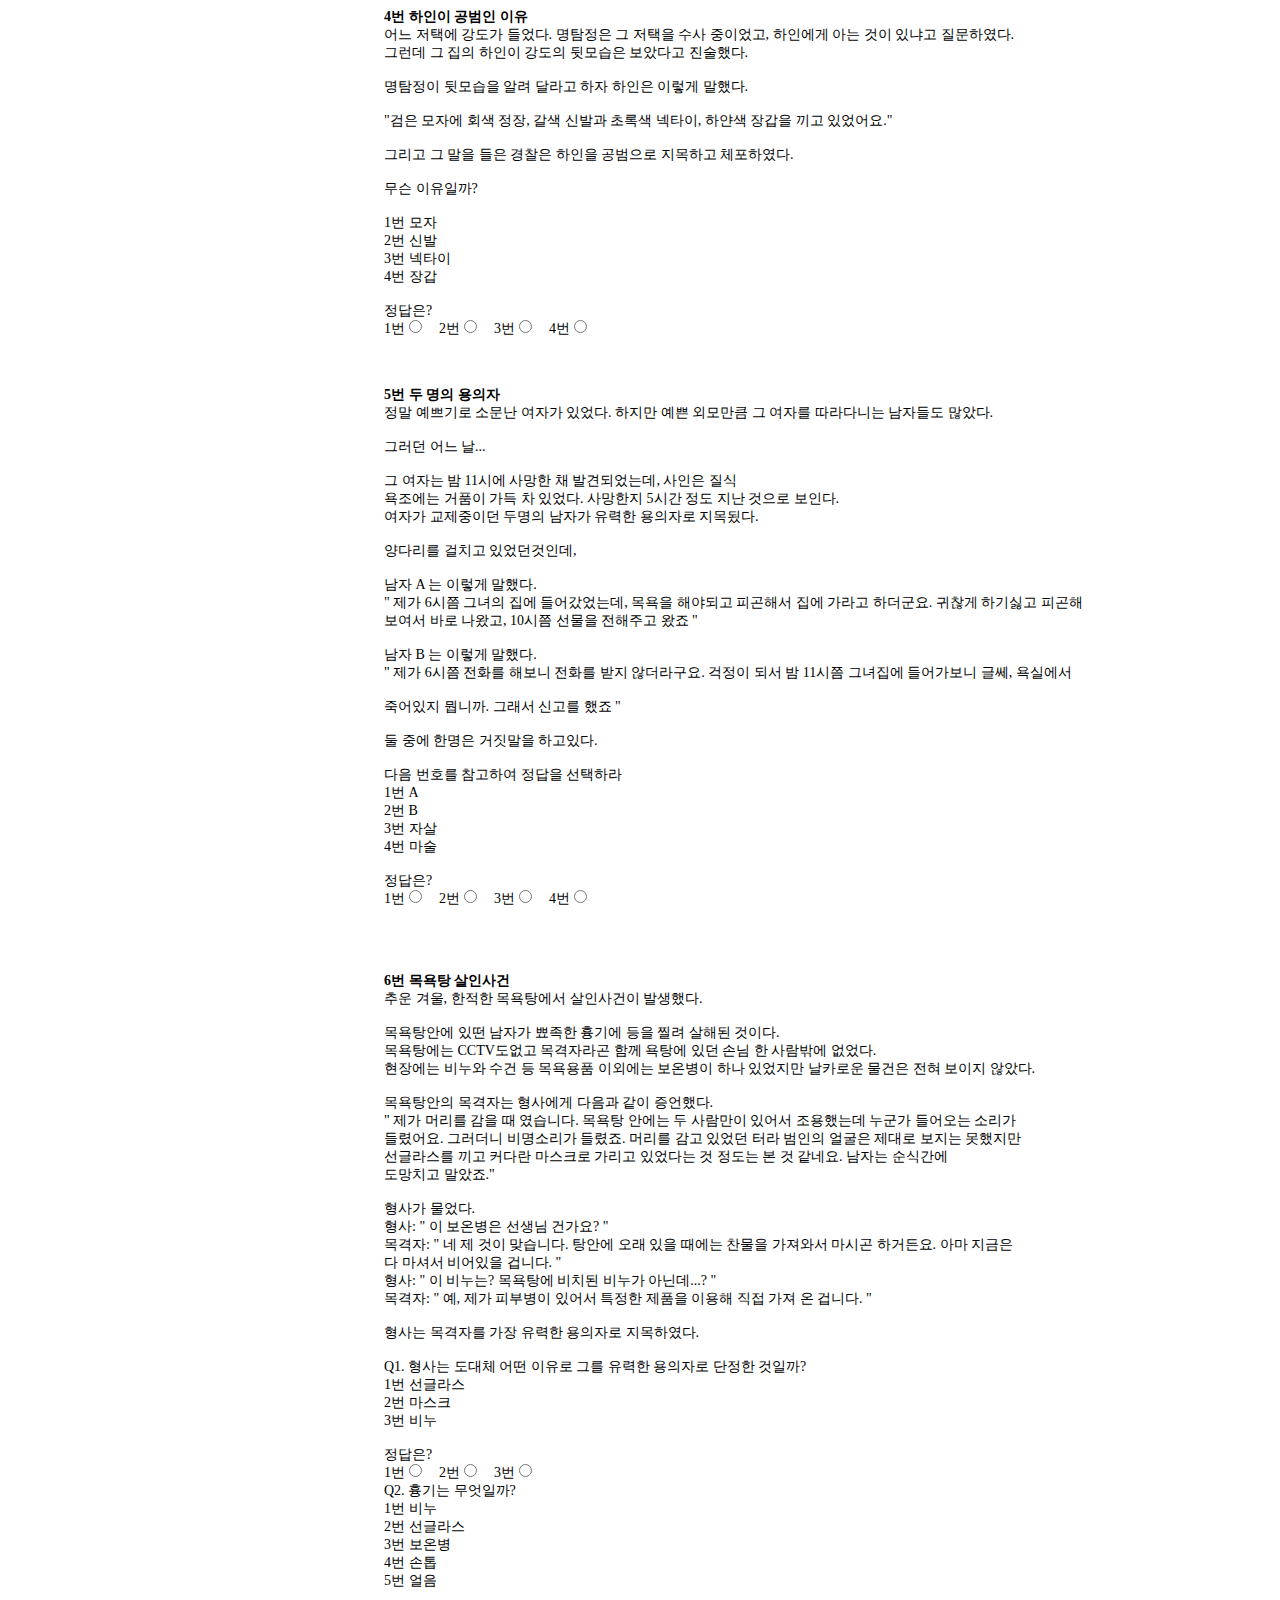
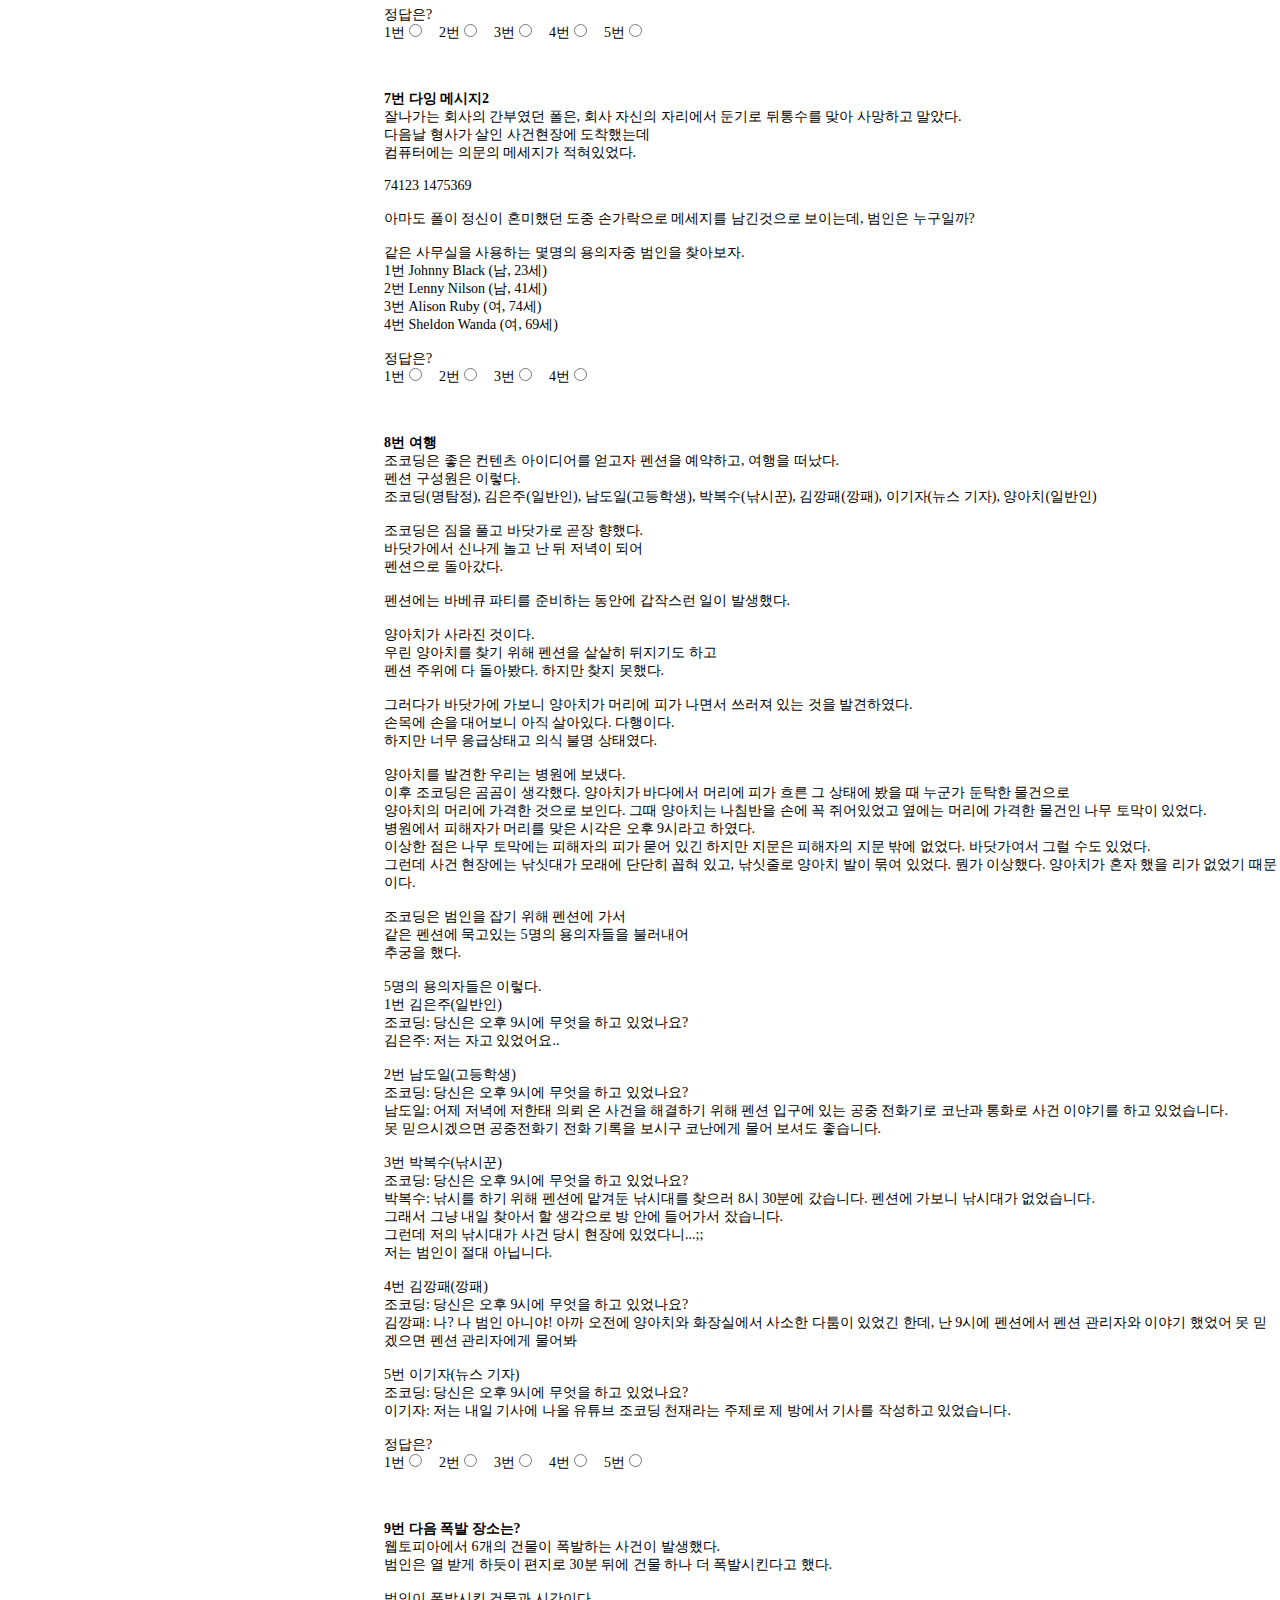
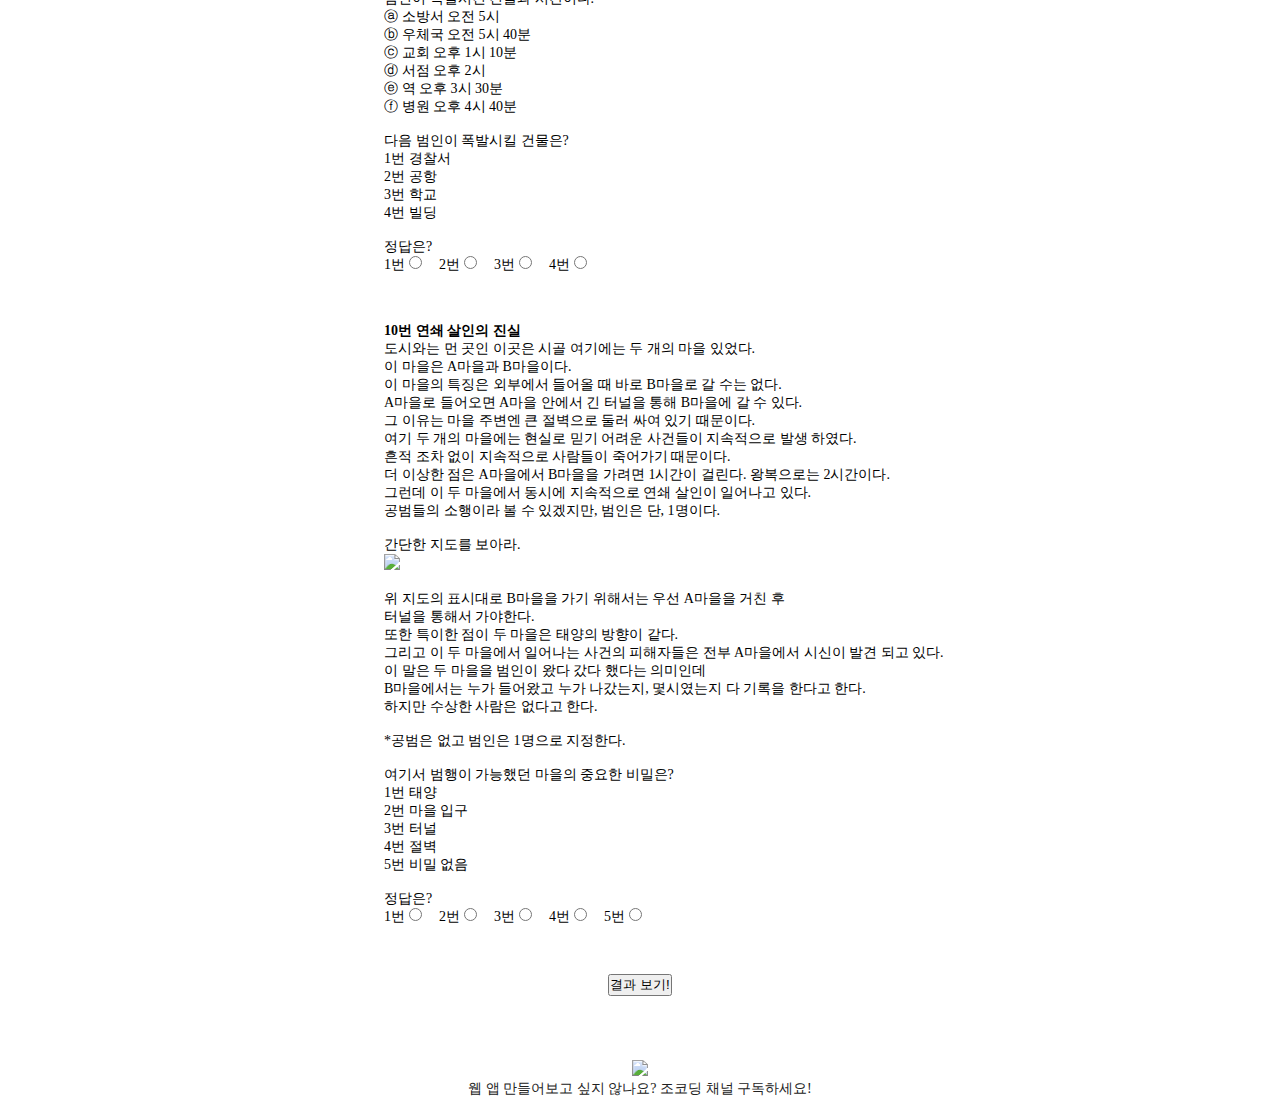
==== commit 28c4a28a: "정답 공개 관련 내용 추가" ====
--- a/index.html
+++ b/index.html
@@ -85,7 +85,8 @@
 	    <!-- Start of CuterCounter Code -->
 <a href="https://webtopia.site/index.html" target="_blank"><strong>누적 방문자 수 → </strong><img src="https://www.cutercounter.com/hits.php?id=hvuxxfoqx&nd=6&style=39" border="0" alt="visitor counter"></a>
 <!-- End of CuterCounter Code --><br><br>
-    <h6><span style="color: purple">배경 음악은 HOME 메뉴를 1번만 클릭! 여러 번 누른 경우 새로고침(F5) 후 다시 클릭!</span></h6><br>
+    <h6><span style="color: purple">배경 음악은 HOME 메뉴를 1번만 클릭! 여러 번 누른 경우 새로고침(F5) 후 다시 클릭!</span></h6>
+    <h6><span style="color: red">▶▷ 문제를 다 풀고 결과를 SNS에 공유하면 정답을 확인할 수 있습니다. SNS 공유 확인 시스템으로 인해 약 1분 정도 SNS 공유 확인 후 정답이 공개됩니다!</span></h6><br>
     <h2><span style="color: blue">문제는 총 10문제, 100점 만점입니다.</span></h2><br>
     <h3><span class="badge badge-pill badge-secondary">Easy</span> = 5점 (3문제) <span class="badge badge-pill badge-primary">Normal</span> = 7점 (5문제) <span class="badge badge-pill badge-danger">Hard</span> = 25점 (2문제)</h3><br><br><br>
     <section id="test1">
